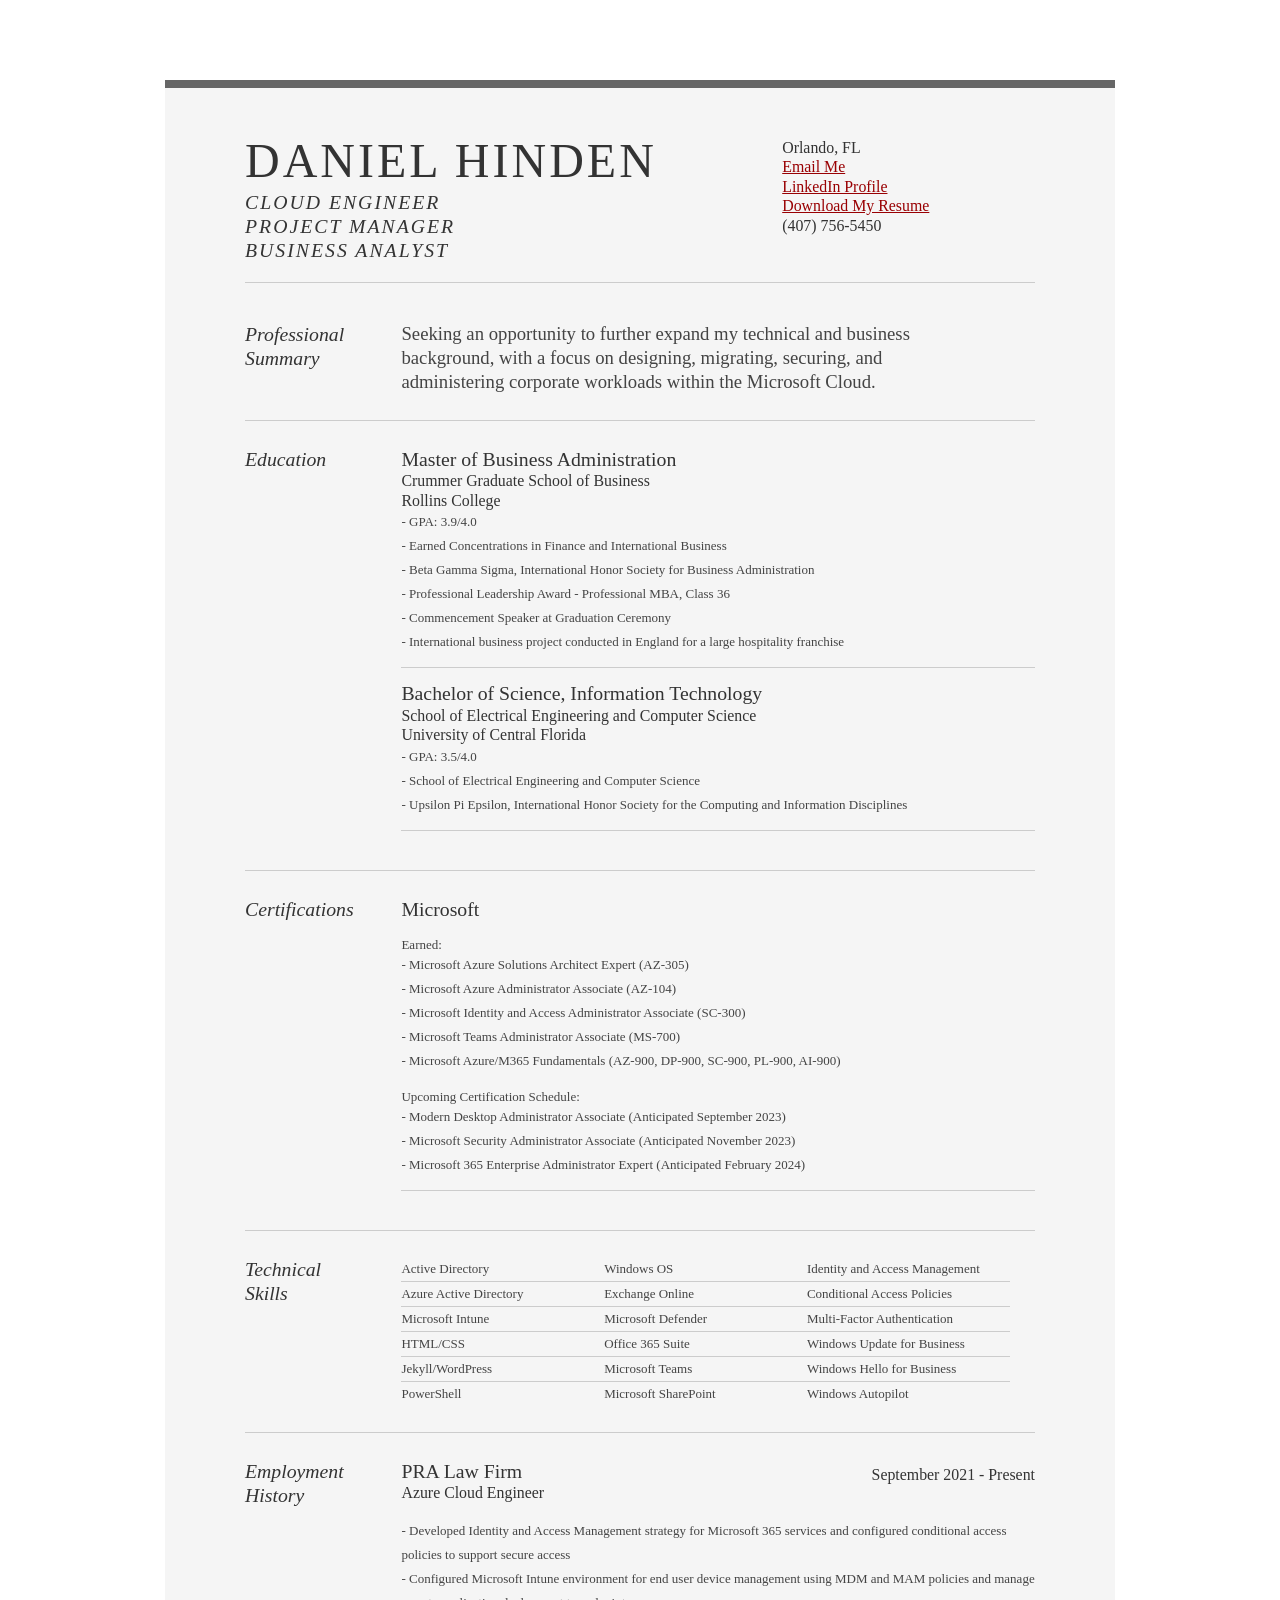
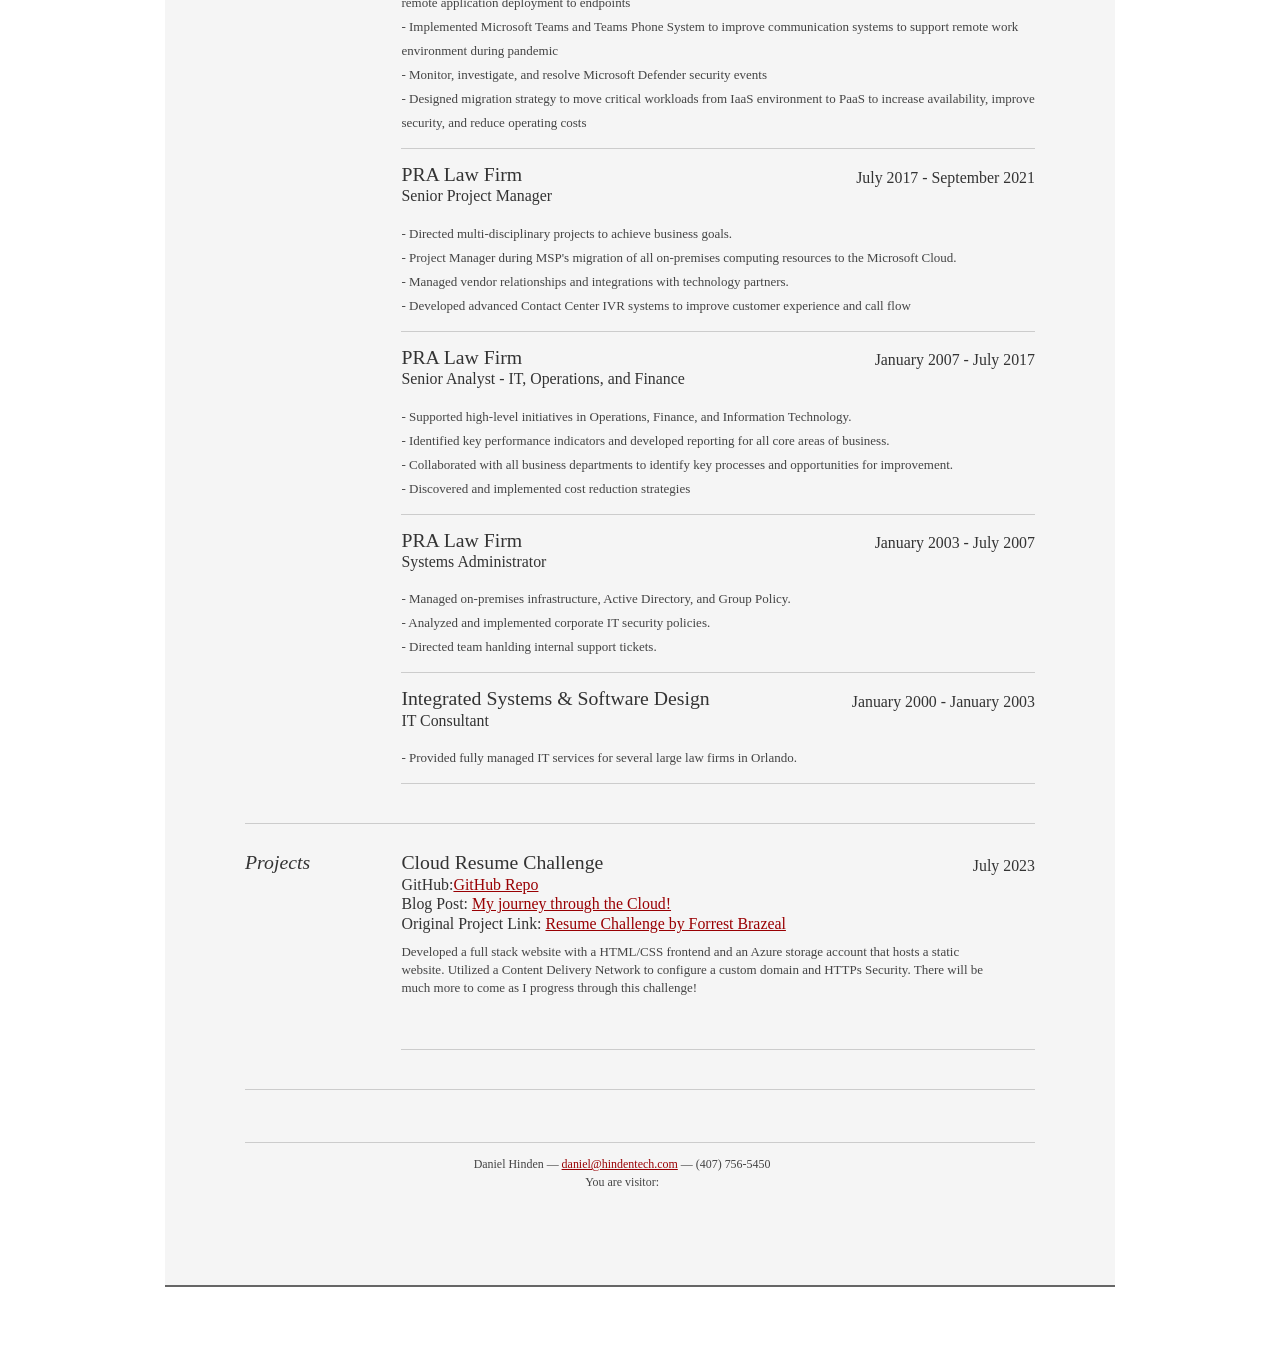
==== index.html @ 6cfb1296 "Update Certs" ====
<!DOCTYPE html PUBLIC "-//W3C//DTD XHTML 1.0 Strict//EN" "https://www.w3.org/TR/xhtml1/DTD/xhtml1-strict.dtd">
<html>
<head>

	<title>Daniel Hinden | Azure Admin, Business Ops | HindenTech.com</title>
	<meta http-equiv="content-type" content="text/html; charset=utf-8" />

	<meta name="keywords" content="" />
	<meta name="description" content="" />

	<link rel="stylesheet" type="text/css" href="css/reset-fonts-grids.css" media="all" /> 
	<link rel="stylesheet" type="text/css" href="css/resume.css" media="all" /> 

  <!-- Script
   ================================================== -->
   <script src="main.js"></script>

</head>
<body>

<div id="doc2" class="yui-t7">
	<div id="inner">
	
		<div id="hd">
			<div class="yui-gc">
				<div class="yui-u first">
					<h1>Daniel Hinden</h1>
					<h2>Cloud Engineer</h2>
					<h2>Project Manager</h2>
					<h2>Business Analyst</h2>
				</div>

				<div class="yui-u">
					<div class="contact-info">
						<h3>Orlando, FL</h3>
						<h3><a href="mailto:daniel@hindentech.com">Email Me</a></h3>
						<h3><a href="https://www.linkedin.com/in/danielhinden">LinkedIn Profile</a></h3>
						<h3> <a href="pdf/resume.pdf" target="_blank">Download My Resume</a></h3>
						<h3>(407) 756-5450</h3>
					</div><!--// .contact-info -->
				</div>
			</div><!--// .yui-gc -->
		</div><!--// hd -->

		<div id="bd">
			<div id="yui-main">
				<div class="yui-b">

					<div class="yui-gf">
						<div class="yui-u first">
							<h2>Professional Summary</h2>
						</div>
						<div class="yui-u">
							<p class="enlarge">
								Seeking an opportunity to further expand my technical and business background, with a focus on designing, migrating, securing, and administering corporate workloads within the Microsoft Cloud.
							</p>
						</div>
					</div>

<div class="yui-gf">
						<div class="yui-u first">
							<h2>Education</h2>
						</div>
						<div class="yui-u">

								<div class="job">
									<h2>Master of Business Administration</h2>
									<h3>Crummer Graduate School of Business</h3>
									<h3>Rollins College</h3>
									<ul>
									<li class="last">- GPA: 3.9/4.0</li>
									<li class="last">- Earned Concentrations in Finance and International Business</li>
									<li class="last">- Beta Gamma Sigma, International Honor Society for Business Administration</li>
									<li class="last">- Professional Leadership Award - Professional MBA, Class 36</li>
									<li class="last">- Commencement Speaker at Graduation Ceremony</li>
									<li class="last">- International business project conducted in England for a large hospitality franchise</li>
									</ul>
								</div>

								<div class="job">
									<h2>Bachelor of Science, Information Technology</h2>
									<h3>School of Electrical Engineering and Computer Science</h3>
									<h3>University of Central Florida</h3>
									<ul>
									<li class="last">- GPA: 3.5/4.0</li>
									<li class="last">- School of Electrical Engineering and Computer Science</li>
									<li class="last">- Upsilon Pi Epsilon, International Honor Society for the Computing and Information Disciplines</li>
									</ul>
								</div>
						</div>
					</div><!--// .yui-gf -->


					<div class="yui-gf">
						<div class="yui-u first">
							<h2>Certifications</h2>
						</div>
						<div class="yui-u">

								<div class="job">
									<h2>Microsoft</h2><br />
									<ul>
									Earned:
									<li class="last">- Microsoft Azure Solutions Architect Expert (AZ-305)</li>
									<li class="last">- Microsoft Azure Administrator Associate (AZ-104)</li>
									<li class="last">- Microsoft Identity and Access Administrator Associate (SC-300)</li>
							    	<li class="last">- Microsoft Teams Administrator Associate (MS-700)</li>
							    	<li class="last">- Microsoft Azure/M365 Fundamentals (AZ-900, DP-900, SC-900, PL-900, AI-900)</li><br />
									Upcoming Certification Schedule:	
									<li class="last">- Modern Desktop Administrator Associate (Anticipated September 2023)</li>
									<li class="last">- Microsoft Security Administrator Associate (Anticipated November 2023)</li>
									<li class="last">- Microsoft 365 Enterprise Administrator Expert (Anticipated February 2024)</li>
									</ul>
								</div>


						</div>
					</div><!--// .yui-gf -->

					<div class="yui-gf">
						<div class="yui-u first">
							<h2>Technical Skills</h2>
						</div>
						<div class="yui-u">

							<ul class="talent">
								<li>Active Directory</li>
								<li>Azure Active Directory</li>
								<li>Microsoft Intune</li>
							</ul>

							<ul class="talent">
								<li>Windows OS</li>
								<li>Exchange Online</li>
								<li>Microsoft Defender</li>
							</ul>

							<ul class="talent">
								<li>Identity and Access Management</li>
								<li>Conditional Access Policies</li>
								<li>Multi-Factor Authentication</li>
							</ul>

							<ul class="talent">
								<li>HTML/CSS</li>
								<li>Jekyll/WordPress</li>
								<li class="last">PowerShell</li>
							</ul>

							<ul class="talent">
								<li>Office 365 Suite</li>
								<li>Microsoft Teams</li>
								<li class="last">Microsoft SharePoint</li>
							</ul>

							<ul class="talent">
								<li>Windows Update for Business</li>
								<li>Windows Hello for Business</li>
								<li class="last">Windows Autopilot</li>
							</ul>
						</div>
					</div><!--// .yui-gf-->
					<div class="yui-gf">

					<div class="yui-gf"> 
	
						<div class="yui-u first">
							<h2>Employment History</h2>
						</div><!--// .yui-u -->

						<div class="yui-u">

							<div class="job">
								<h2>PRA Law Firm</h2>
								<h3>Azure Cloud Engineer</h3>
								<h4>September 2021 - Present</h4></br>
								<ul>
								<li class="last">- Developed Identity and Access Management strategy for Microsoft 365 services and configured conditional access policies to support secure access</li>
								<li class="last">- Configured Microsoft Intune environment for end user device management using MDM and MAM policies and manage remote application deployment to endpoints</li>
								<li class="last">- Implemented Microsoft Teams and Teams Phone System to improve communication systems to support remote work environment during pandemic</li>
								<li class="last">- Monitor, investigate, and resolve Microsoft Defender security events</li>
								<li class="last">- Designed migration strategy to move critical workloads from IaaS environment to PaaS to increase availability, improve security, and reduce operating costs</li> 
								</ul>
							</div>

							<div class="job">
								<h2>PRA Law Firm</h2>
								<h3>Senior Project Manager</h3>
								<h4>July 2017 - September 2021</h4></br>
								<ul>
								<li class="last">- Directed multi-disciplinary projects to achieve business goals.</li>
								<li class="last">- Project Manager during MSP's migration of all on-premises computing resources to the Microsoft Cloud.</li>
								<li class="last">- Managed vendor relationships and integrations with technology partners.</li>
								<li class="last">- Developed advanced Contact Center IVR systems to improve customer experience and call flow</li>
							        </ul>
							</div>

							<div class="job">
								<h2>PRA Law Firm</h2>
								<h3>Senior Analyst - IT, Operations, and Finance </h3>
								<h4>January 2007 - July 2017</h4></br>
								<ul>
								<li class="last">- Supported high-level initiatives in Operations, Finance, and Information Technology.</li>
								<li class="last">- Identified key performance indicators and developed reporting for all core areas of business.</li>
								<li class="last">- Collaborated with all business departments to identify key processes and opportunities for improvement.</li>
								<li class="last">- Discovered and implemented cost reduction strategies</li>
								</ul>
							</div>

							<div class="job">
								<h2>PRA Law Firm</h2>
								<h3>Systems Administrator</h3>
								<h4>January 2003 - July 2007</h4></br>
								<ul>
								<li class="last">- Managed on-premises infrastructure, Active Directory, and Group Policy.</li>
								<li class="last">- Analyzed and implemented corporate IT security policies.</li>
								<li class="last">- Directed team hanlding internal support tickets.</li>
								</ul>
							</div>

							<div class="job">
								<h2>Integrated Systems & Software Design</h2>
								<h3>IT Consultant</h3>
								<h4>January 2000 - January 2003</h4></br>
								<ul>
								<li class="last">- Provided fully managed IT services for several large law firms in Orlando.</li>
								</ul>
							</div>



						</div><!--// .yui-u -->
					</div><!--// .yui-gf -->

												<div class="yui-u first">
							<h2>Projects</h2>
						</div><!--// .yui-u -->

						<div class="yui-u">

							<div class="job">
								<h2>Cloud Resume Challenge</h2>
								<h3>GitHub:<a href="https://github.com/hindentech/CloudResumeChallenge">GitHub Repo</a></h3>
								<h3>Blog Post: <a href="https://dev.to/danielhinden/my-cloud-resume-challenge-journey-3oj2">My journey through the Cloud!</a></h3>
								<h3>Original Project Link: <a href="https://cloudresumechallenge.dev/instructions/">Resume Challenge by Forrest Brazeal</a></h3>
								<h4>July 2023</h4>
								<p>Developed a full stack website with a HTML/CSS frontend and an Azure storage account that hosts a static website. Utilized a Content Delivery Network to configure a custom domain and HTTPs Security. There will be much more to come as I progress through this challenge!</p>
							</div>



						</div><!--// .yui-u -->
					</div><!--// .yui-gf -->

					


				</div><!--// .yui-b -->
			</div><!--// yui-main -->
		</div><!--// bd -->

		<div id="ft">
			<p>Daniel Hinden &mdash; <a href="mailto:daniel@hindentech.com">daniel@hindentech.com</a> &mdash; (407) 756-5450</p>
                        <p>You are visitor: <a id="counter"></a></p>
		</div><!--// footer -->

	</div><!-- // inner -->


</div><!--// doc -->


</body>
</html>
---- css/resume.css ----
/*
---------------------------------------------------------------------------------
	STRIPPED DOWN RESUME TEMPLATE
    html resume

    v0.9: 5/28/09

    design and code by: thingsthatarebrown.com 
                        (matt brown)
---------------------------------------------------------------------------------
*/


.msg { padding: 10px; background: #222; position: relative; }
.msg h1 { color: #fff;  }
.msg a { margin-left: 20px; background: #408814; color: white; padding: 4px 8px; text-decoration: none; }
.msg a:hover { background: #266400; }

/* //-- yui-grids style overrides -- */
body { font-family: Georgia; color: #444; }
#inner { padding: 10px 80px; margin: 80px auto; background: #f5f5f5; border: solid #666; border-width: 8px 0 2px 0; }
.yui-gf { margin-bottom: 2em; padding-bottom: 2em; border-bottom: 1px solid #ccc; }

/* //-- header, body, footer -- */
#hd { margin: 2.5em 0 3em 0; padding-bottom: 1.5em; border-bottom: 1px solid #ccc }
#hd h2 { text-transform: uppercase; letter-spacing: 2px; }
#bd, #ft { margin-bottom: 2em; }

/* //-- footer -- */
#ft { padding: 1em 0 5em 0; font-size: 92%; border-top: 1px solid #ccc; text-align: center; }
#ft p { margin-bottom: 0; text-align: center;   }

/* //-- core typography and style -- */
#hd h1 { font-size: 48px; text-transform: uppercase; letter-spacing: 3px; }
h2 { font-size: 152% }
h3, h4 { font-size: 122%; }
h1, h2, h3, h4 { color: #333; }
p { font-size: 100%; line-height: 18px; padding-right: 3em; }
a { color: #990003 }
a:hover { text-decoration: none; }
strong { font-weight: bold; }
li { line-height: 24px; border-bottom: 1px solid #ccc; }
p.enlarge { font-size: 144%; padding-right: 6.5em; line-height: 24px; }
p.enlarge span { color: #000 }
.contact-info { margin-top: 7px; }
.first h2 { font-style: italic; }
.last { border-bottom: 0 }


/* //-- section styles -- */

a#pdf { display: block; float: left; background: #666; color: white; padding: 6px 50px 6px 12px; margin-bottom: 6px; text-decoration: none;  }
a#pdf:hover { background: #222; }

.job { position: relative; margin-bottom: 1em; padding-bottom: 1em; border-bottom: 1px solid #ccc; }
.job h4 { position: absolute; top: 0.35em; right: 0 }
.job p { margin: 0.75em 0 3em 0; }

.last { border: none; }
.skills-list {  }
.skills-list ul { margin: 0; }
.skills-list li { margin: 3px 0; padding: 3px 0; }
.skills-list li span { font-size: 152%; display: block; margin-bottom: -2px; padding: 0 }
.talent { width: 32%; float: left }
.talent h2 { margin-bottom: 6px; }

#srt-ttab { margin-bottom: 100px; text-align: center;  }
#srt-ttab img.last { margin-top: 20px }

/* --// override to force 1/8th width grids -- */
.yui-gf .yui-u{width:80.2%;}
.yui-gf div.first{width:12.3%;}
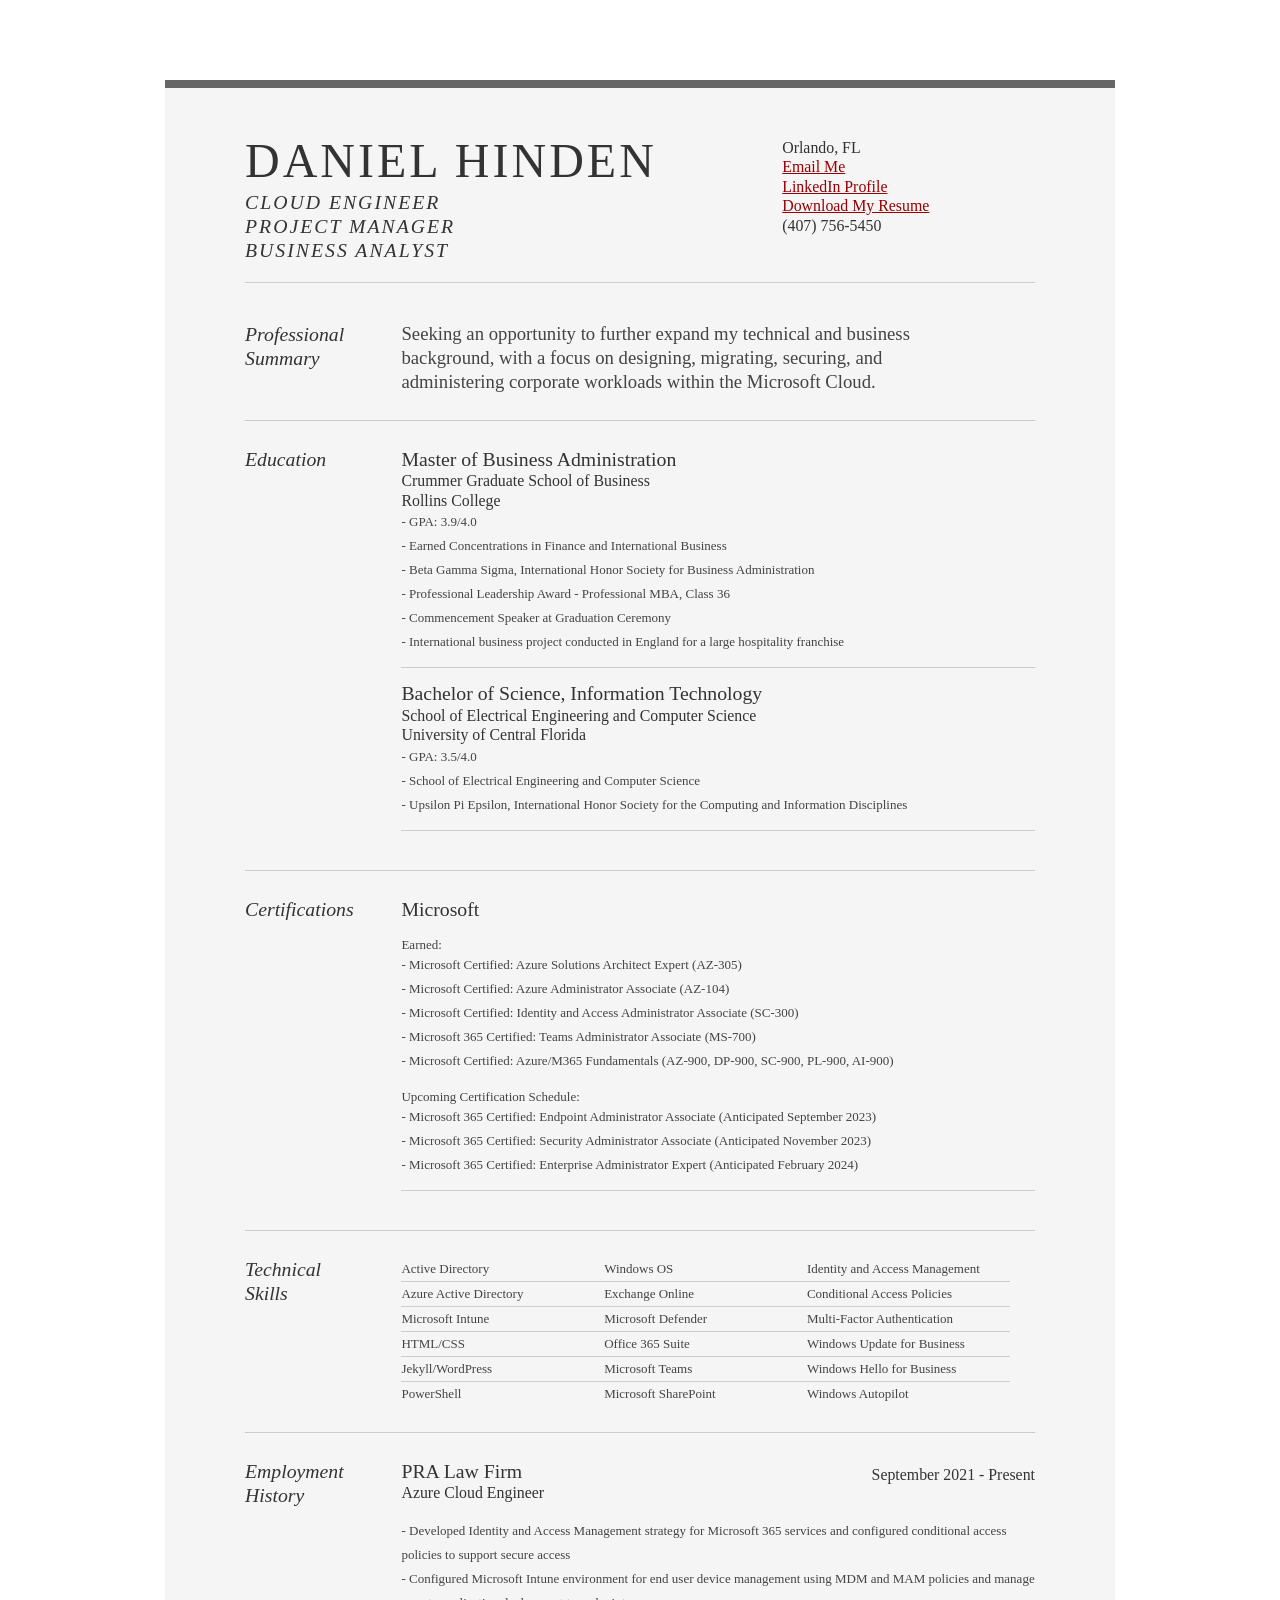
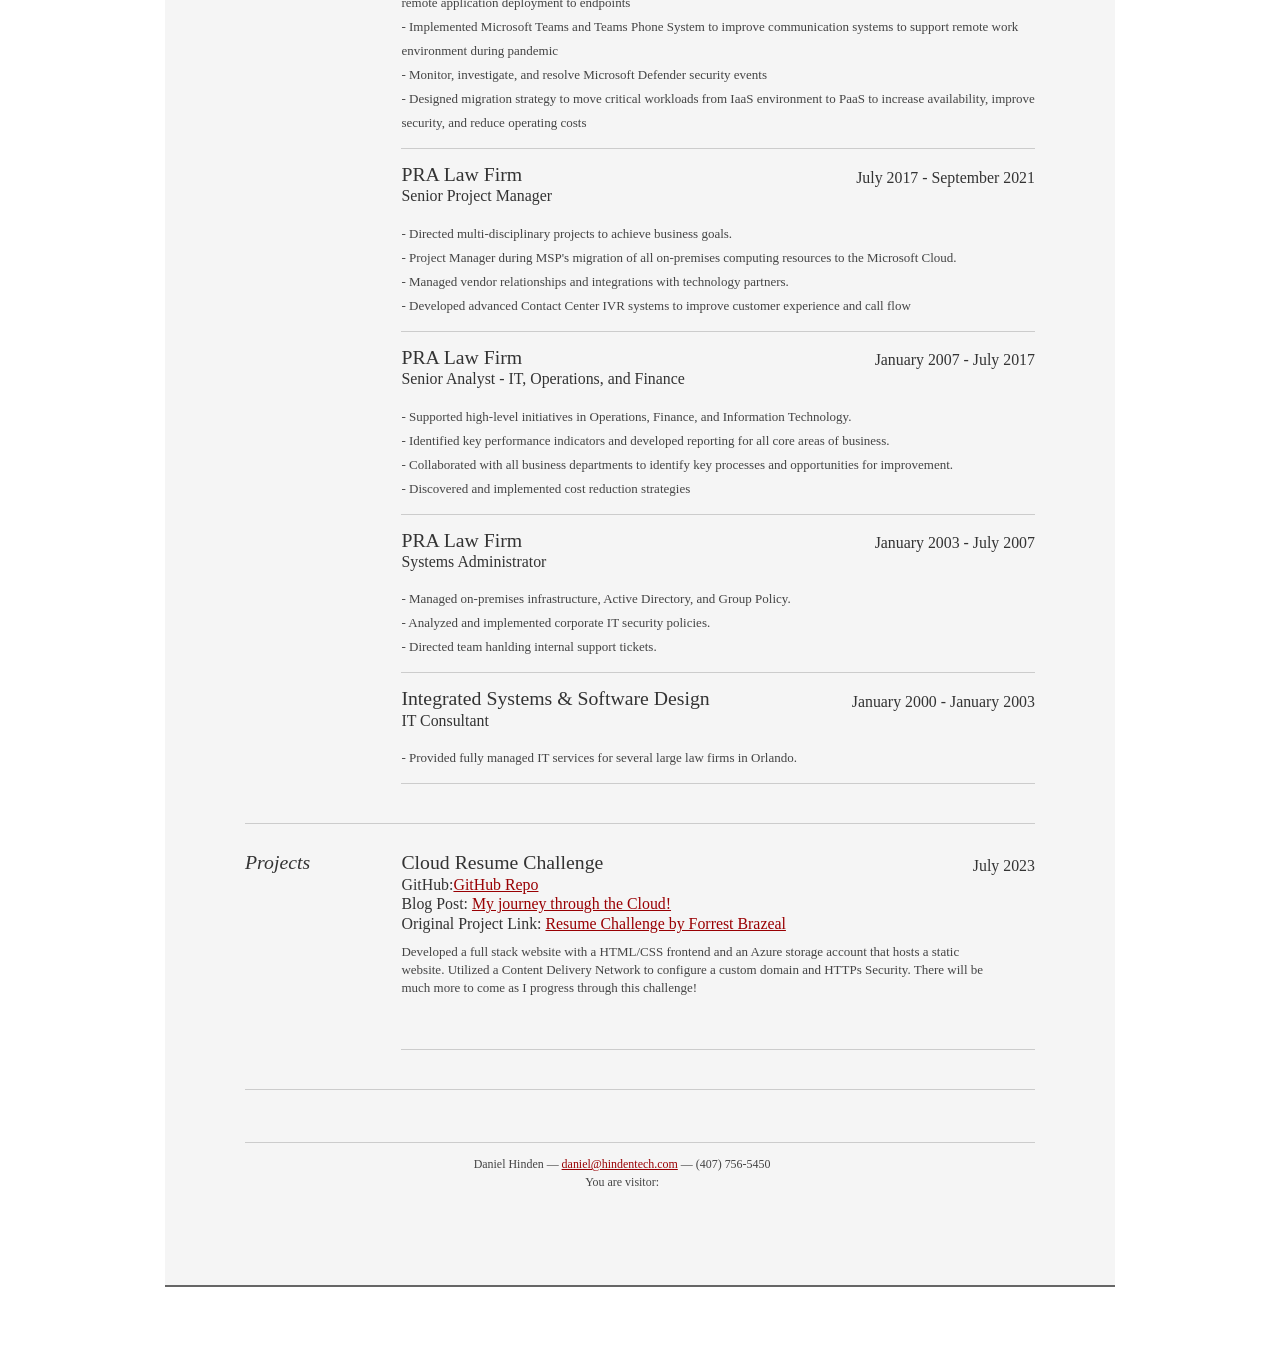
==== commit 5df364cc: "Update Certs" ====
--- a/index.html
+++ b/index.html
@@ -101,15 +101,15 @@
 									<h2>Microsoft</h2><br />
 									<ul>
 									Earned:
-									<li class="last">- Microsoft Azure Solutions Architect Expert (AZ-305)</li>
-									<li class="last">- Microsoft Azure Administrator Associate (AZ-104)</li>
-									<li class="last">- Microsoft Identity and Access Administrator Associate (SC-300)</li>
-							    	<li class="last">- Microsoft Teams Administrator Associate (MS-700)</li>
-							    	<li class="last">- Microsoft Azure/M365 Fundamentals (AZ-900, DP-900, SC-900, PL-900, AI-900)</li><br />
+									<li class="last">- Microsoft Certified: Azure Solutions Architect Expert (AZ-305)</li>
+									<li class="last">- Microsoft Certified: Azure Administrator Associate (AZ-104)</li>
+									<li class="last">- Microsoft Certified: Identity and Access Administrator Associate (SC-300)</li>
+							    	<li class="last">- Microsoft 365 Certified: Teams Administrator Associate (MS-700)</li>
+							    	<li class="last">- Microsoft Certified: Azure/M365 Fundamentals (AZ-900, DP-900, SC-900, PL-900, AI-900)</li><br />
 									Upcoming Certification Schedule:	
-									<li class="last">- Modern Desktop Administrator Associate (Anticipated September 2023)</li>
-									<li class="last">- Microsoft Security Administrator Associate (Anticipated November 2023)</li>
-									<li class="last">- Microsoft 365 Enterprise Administrator Expert (Anticipated February 2024)</li>
+									<li class="last">- Microsoft 365 Certified: Endpoint Administrator Associate (Anticipated September 2023)</li>
+									<li class="last">- Microsoft 365 Certified: Security Administrator Associate (Anticipated November 2023)</li>
+									<li class="last">- Microsoft 365 Certified: Enterprise Administrator Expert (Anticipated February 2024)</li>
 									</ul>
 								</div>
 
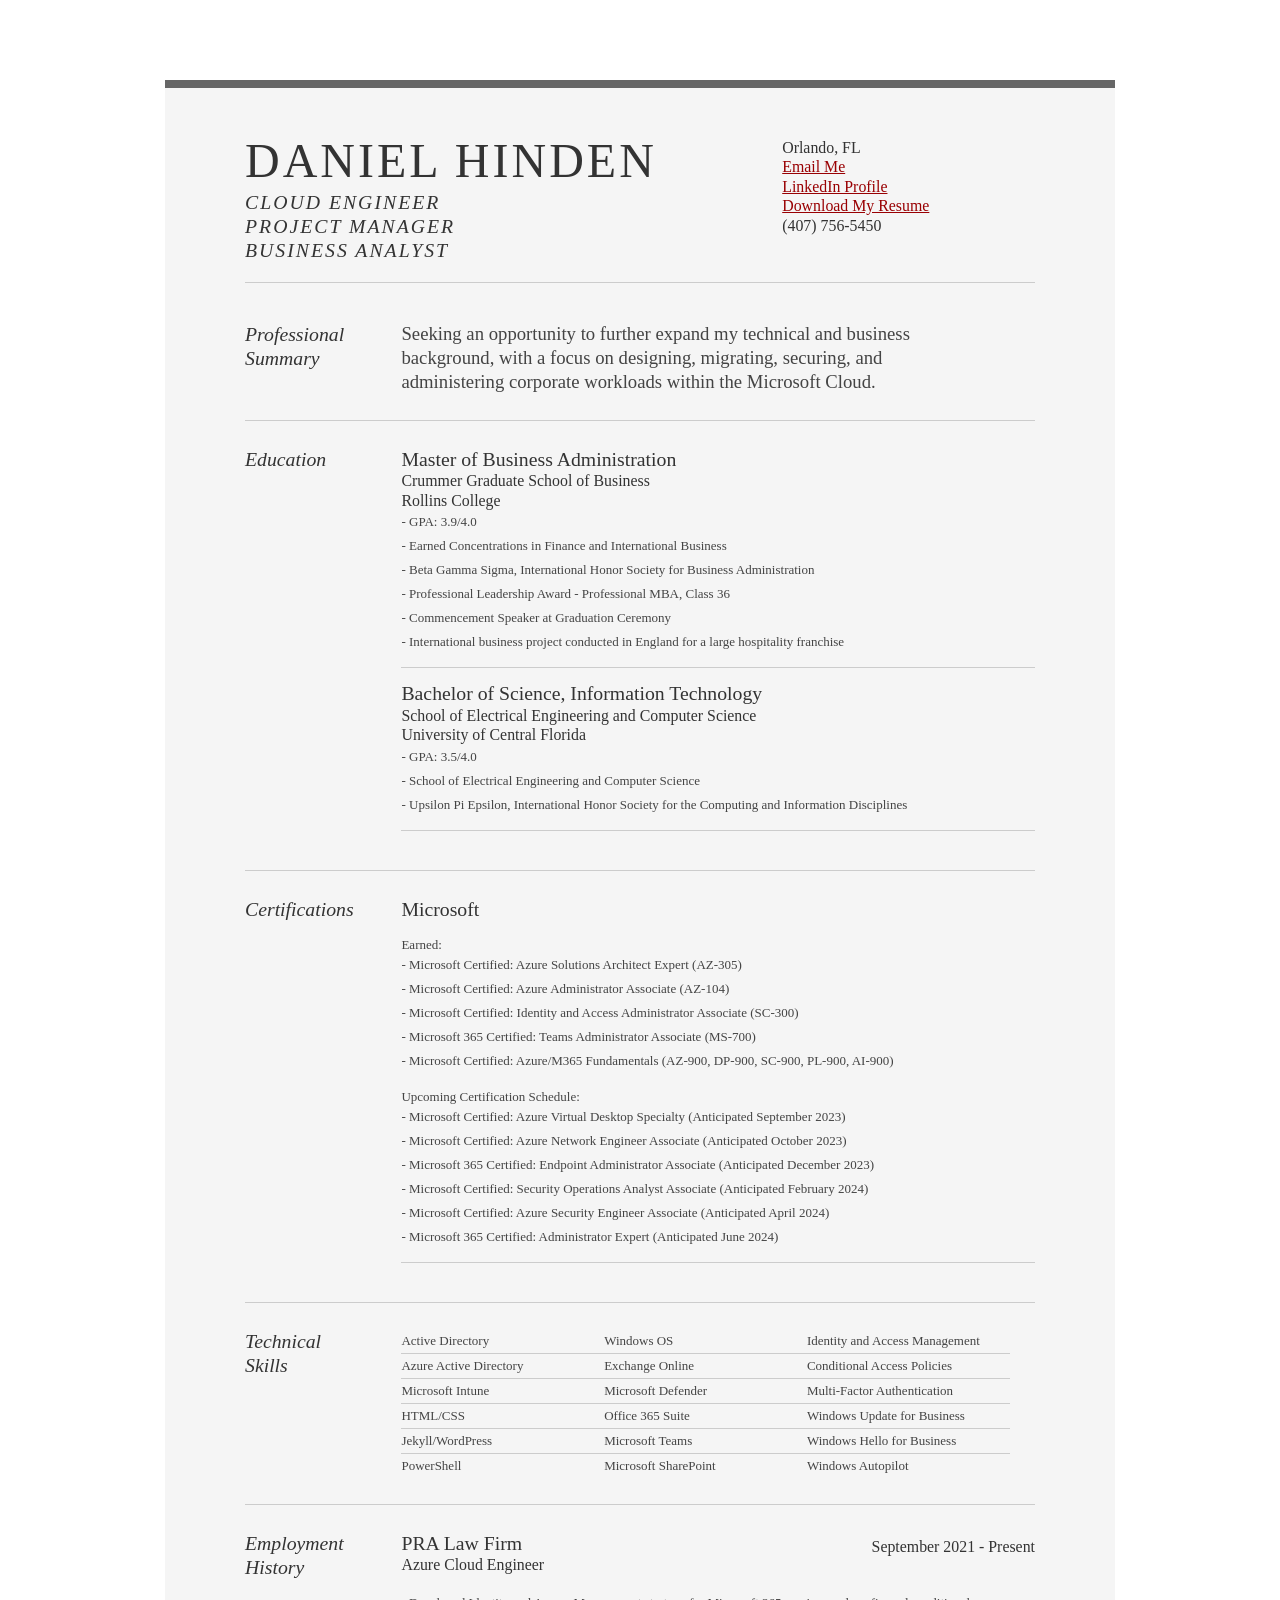
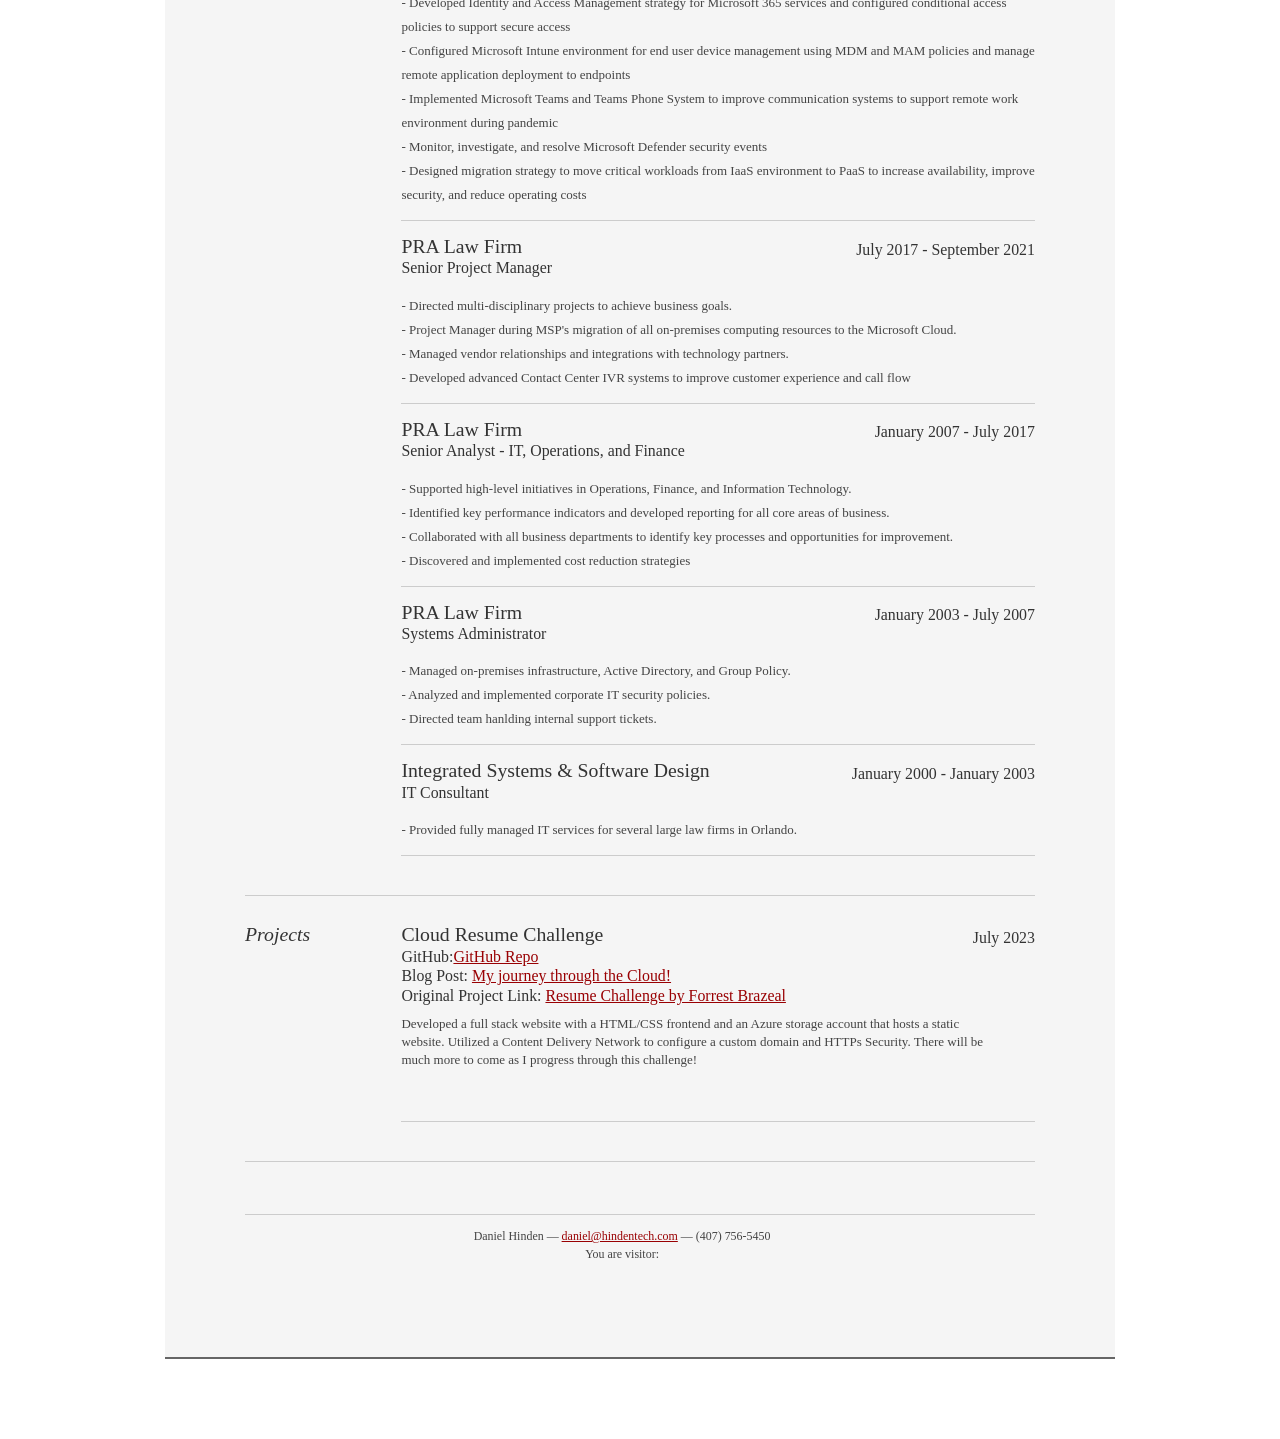
==== commit 3654ccf4: "Update Upcoming Certs" ====
--- a/index.html
+++ b/index.html
@@ -106,10 +106,13 @@
 									<li class="last">- Microsoft Certified: Identity and Access Administrator Associate (SC-300)</li>
 							    	<li class="last">- Microsoft 365 Certified: Teams Administrator Associate (MS-700)</li>
 							    	<li class="last">- Microsoft Certified: Azure/M365 Fundamentals (AZ-900, DP-900, SC-900, PL-900, AI-900)</li><br />
-									Upcoming Certification Schedule:	
-									<li class="last">- Microsoft 365 Certified: Endpoint Administrator Associate (Anticipated September 2023)</li>
-									<li class="last">- Microsoft 365 Certified: Security Administrator Associate (Anticipated November 2023)</li>
-									<li class="last">- Microsoft 365 Certified: Enterprise Administrator Expert (Anticipated February 2024)</li>
+									Upcoming Certification Schedule:
+									<li class="last">- Microsoft Certified: Azure Virtual Desktop Specialty (Anticipated September 2023)</li>	
+									<li class="last">- Microsoft Certified: Azure Network Engineer Associate (Anticipated October 2023)</li>	
+									<li class="last">- Microsoft 365 Certified: Endpoint Administrator Associate (Anticipated December 2023)</li>
+									<li class="last">- Microsoft Certified: Security Operations Analyst Associate (Anticipated February 2024)</li>
+									<li class="last">- Microsoft Certified: Azure Security Engineer Associate (Anticipated April 2024)</li>
+									<li class="last">- Microsoft 365 Certified: Administrator Expert (Anticipated June 2024)</li>
 									</ul>
 								</div>
 
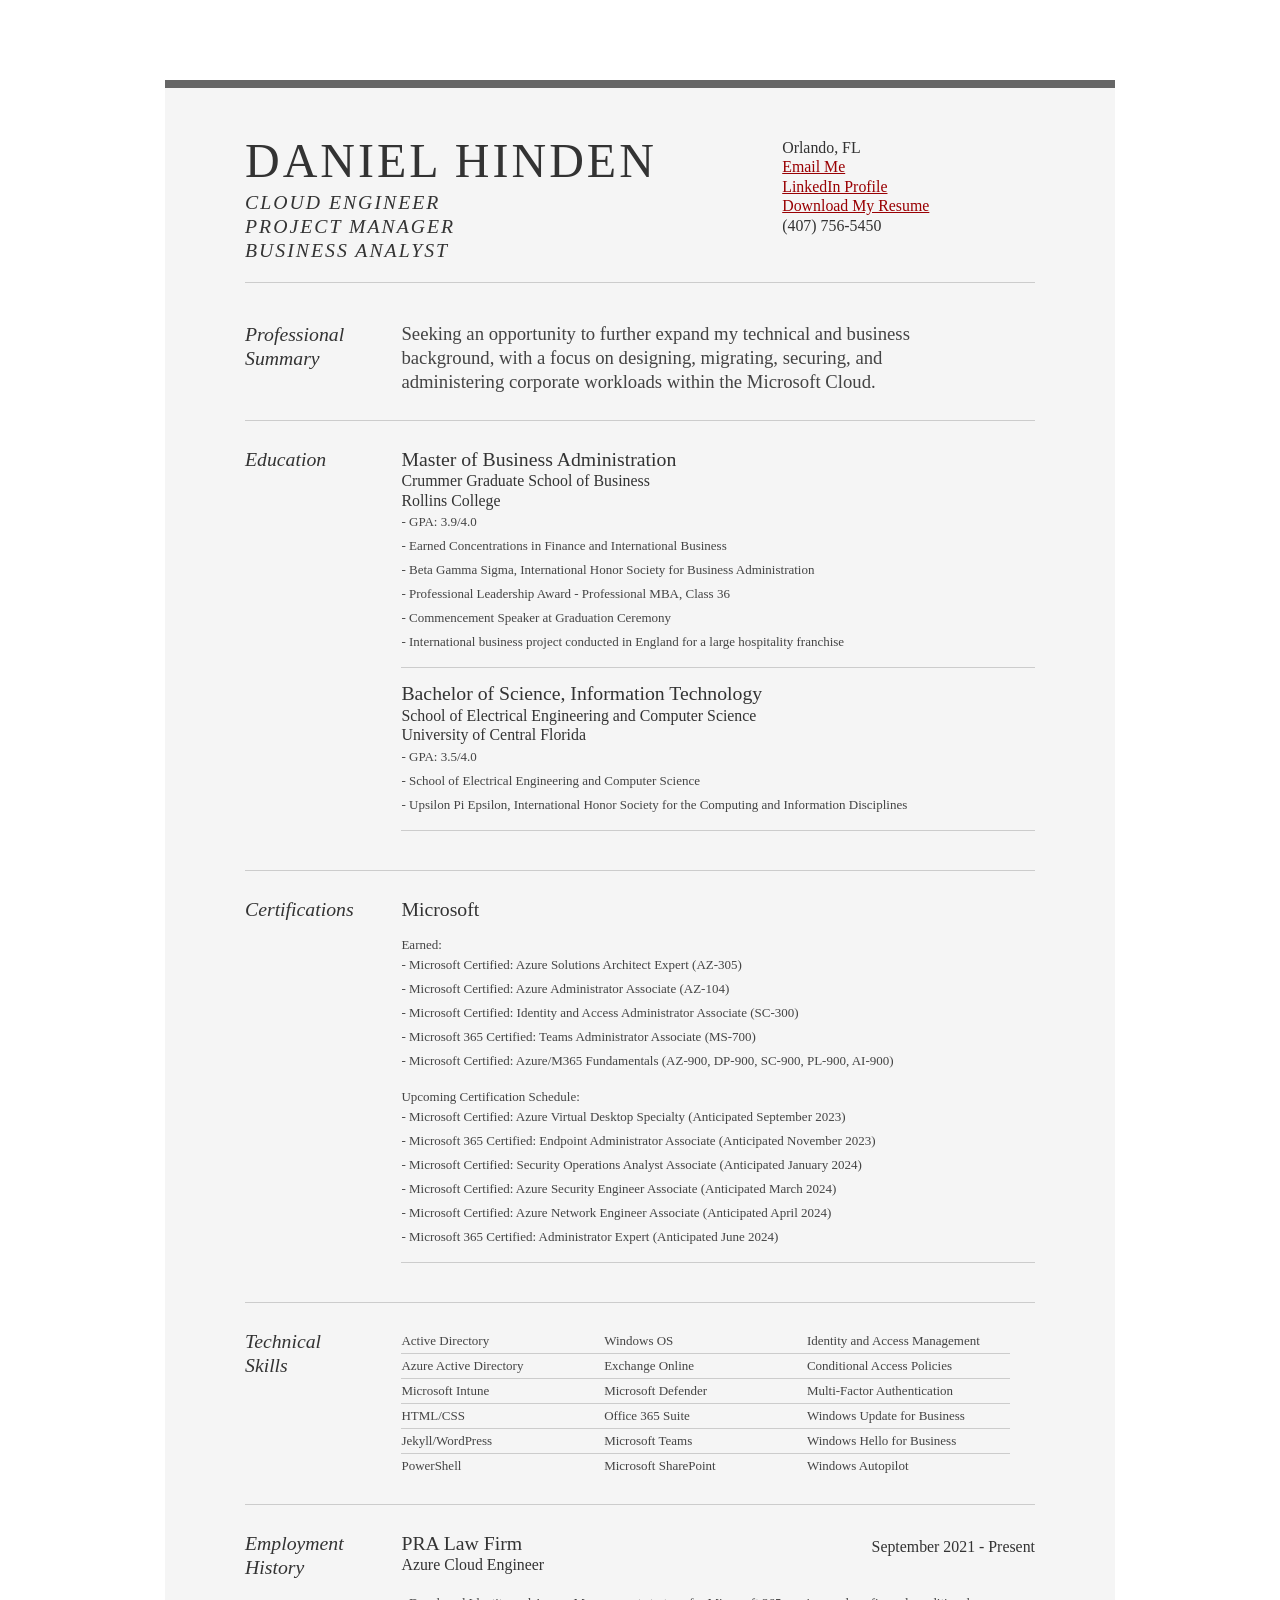
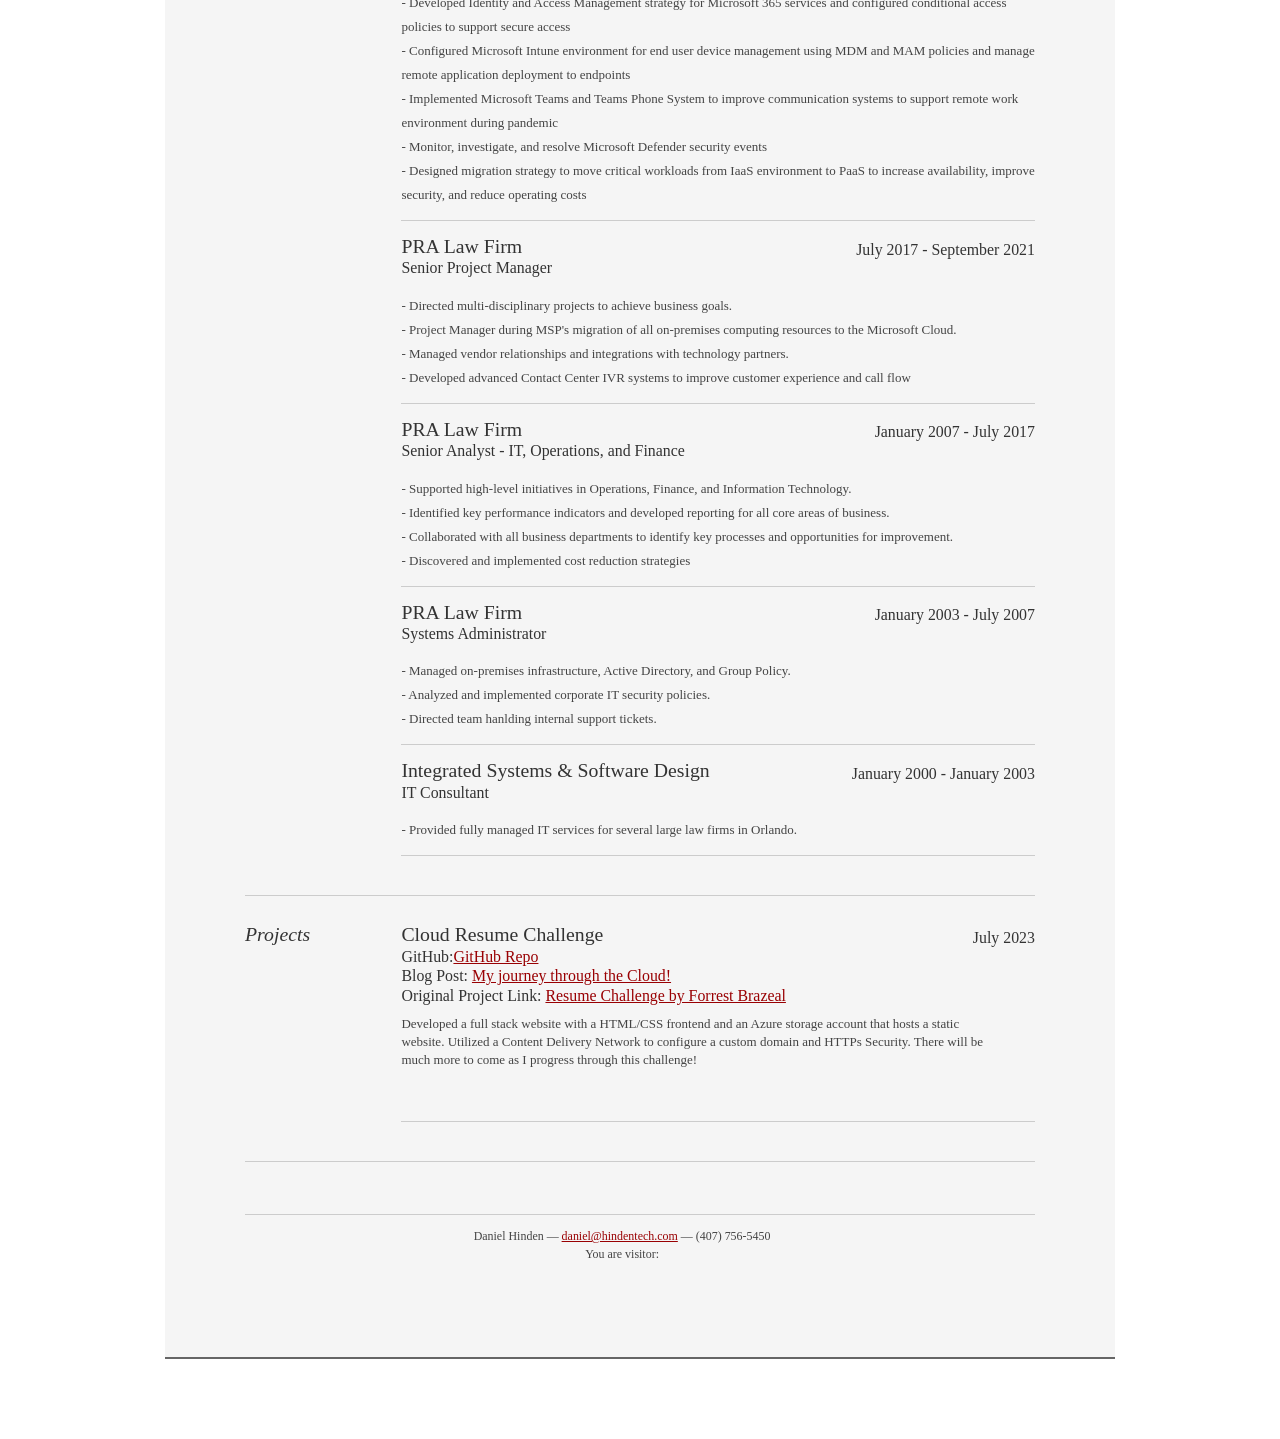
==== commit 54bf47d7: "Update Upcoming Certs" ====
--- a/index.html
+++ b/index.html
@@ -108,10 +108,10 @@
 							    	<li class="last">- Microsoft Certified: Azure/M365 Fundamentals (AZ-900, DP-900, SC-900, PL-900, AI-900)</li><br />
 									Upcoming Certification Schedule:
 									<li class="last">- Microsoft Certified: Azure Virtual Desktop Specialty (Anticipated September 2023)</li>	
-									<li class="last">- Microsoft Certified: Azure Network Engineer Associate (Anticipated October 2023)</li>	
-									<li class="last">- Microsoft 365 Certified: Endpoint Administrator Associate (Anticipated December 2023)</li>
-									<li class="last">- Microsoft Certified: Security Operations Analyst Associate (Anticipated February 2024)</li>
-									<li class="last">- Microsoft Certified: Azure Security Engineer Associate (Anticipated April 2024)</li>
+									<li class="last">- Microsoft 365 Certified: Endpoint Administrator Associate (Anticipated November 2023)</li>
+									<li class="last">- Microsoft Certified: Security Operations Analyst Associate (Anticipated January 2024)</li>
+									<li class="last">- Microsoft Certified: Azure Security Engineer Associate (Anticipated March 2024)</li>
+									<li class="last">- Microsoft Certified: Azure Network Engineer Associate (Anticipated April 2024)</li>	
 									<li class="last">- Microsoft 365 Certified: Administrator Expert (Anticipated June 2024)</li>
 									</ul>
 								</div>
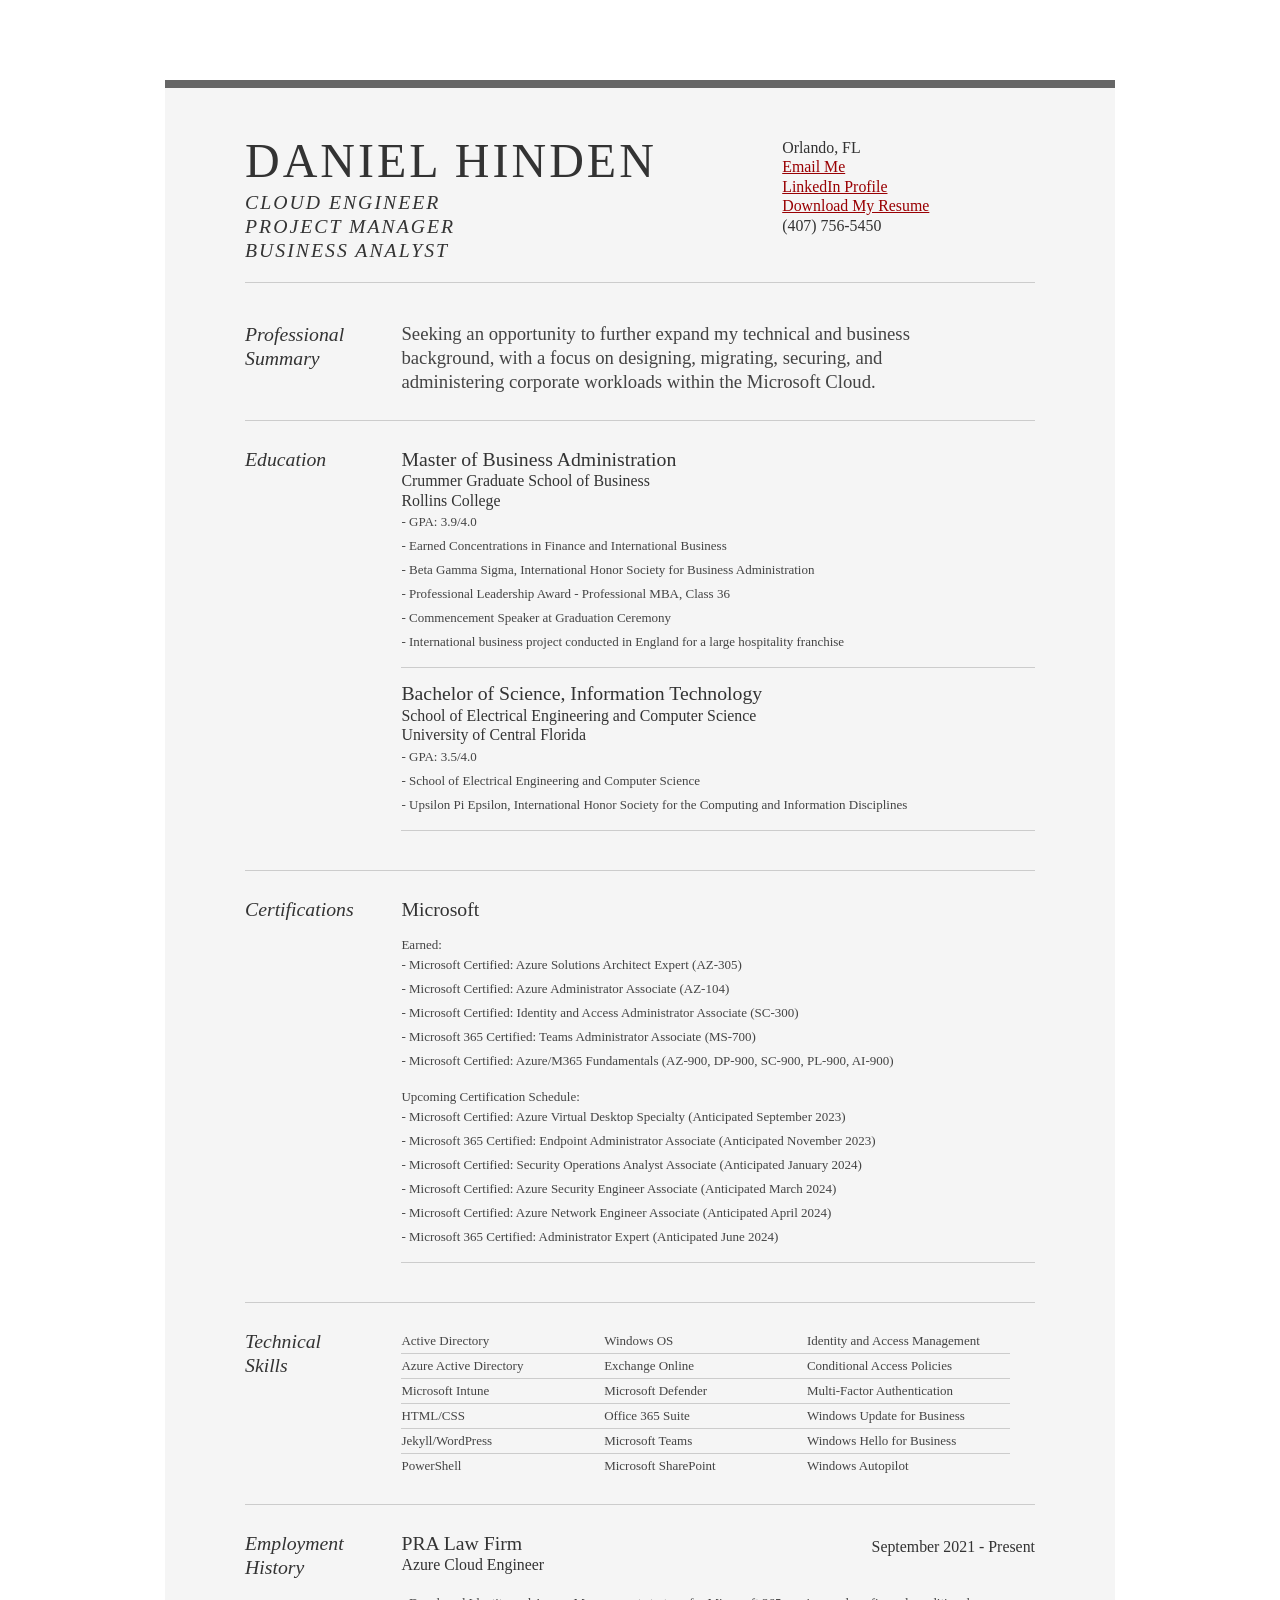
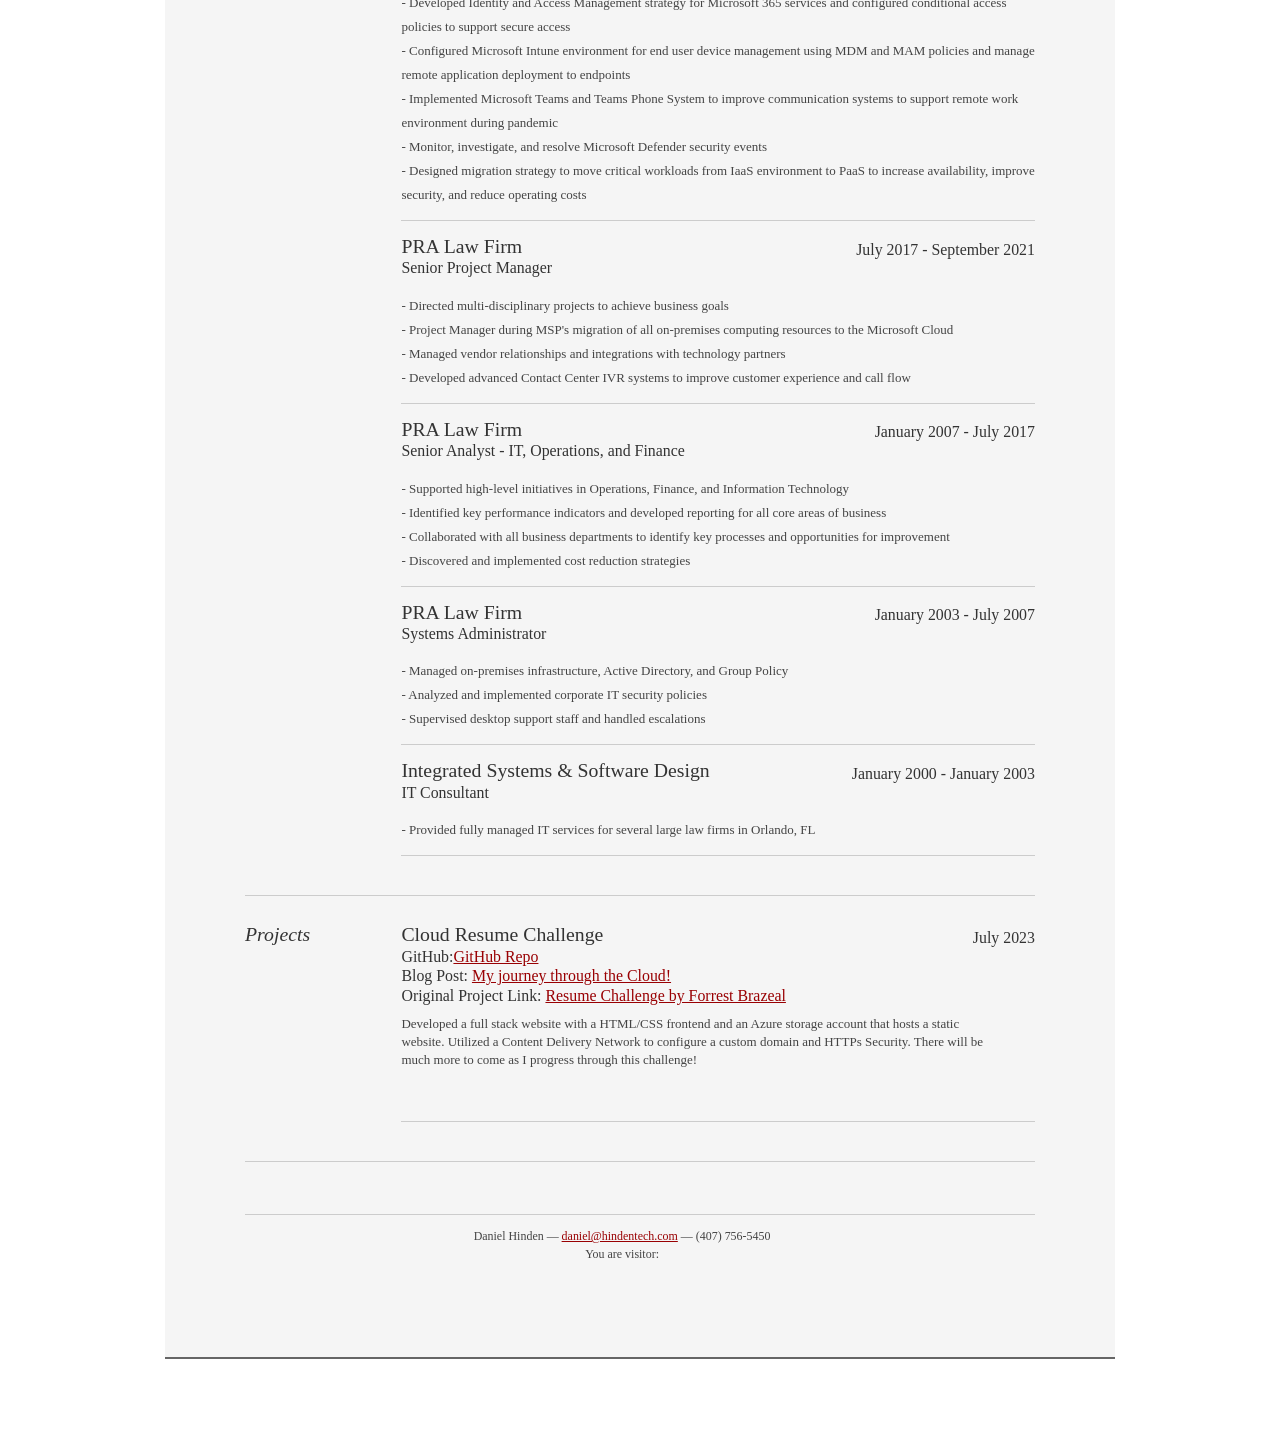
==== commit 6d304851: "Fixed formatting" ====
--- a/index.html
+++ b/index.html
@@ -191,9 +191,9 @@
 								<h3>Senior Project Manager</h3>
 								<h4>July 2017 - September 2021</h4></br>
 								<ul>
-								<li class="last">- Directed multi-disciplinary projects to achieve business goals.</li>
-								<li class="last">- Project Manager during MSP's migration of all on-premises computing resources to the Microsoft Cloud.</li>
-								<li class="last">- Managed vendor relationships and integrations with technology partners.</li>
+								<li class="last">- Directed multi-disciplinary projects to achieve business goals</li>
+								<li class="last">- Project Manager during MSP's migration of all on-premises computing resources to the Microsoft Cloud</li>
+								<li class="last">- Managed vendor relationships and integrations with technology partners</li>
 								<li class="last">- Developed advanced Contact Center IVR systems to improve customer experience and call flow</li>
 							        </ul>
 							</div>
@@ -203,9 +203,9 @@
 								<h3>Senior Analyst - IT, Operations, and Finance </h3>
 								<h4>January 2007 - July 2017</h4></br>
 								<ul>
-								<li class="last">- Supported high-level initiatives in Operations, Finance, and Information Technology.</li>
-								<li class="last">- Identified key performance indicators and developed reporting for all core areas of business.</li>
-								<li class="last">- Collaborated with all business departments to identify key processes and opportunities for improvement.</li>
+								<li class="last">- Supported high-level initiatives in Operations, Finance, and Information Technology</li>
+								<li class="last">- Identified key performance indicators and developed reporting for all core areas of business</li>
+								<li class="last">- Collaborated with all business departments to identify key processes and opportunities for improvement</li>
 								<li class="last">- Discovered and implemented cost reduction strategies</li>
 								</ul>
 							</div>
@@ -215,9 +215,9 @@
 								<h3>Systems Administrator</h3>
 								<h4>January 2003 - July 2007</h4></br>
 								<ul>
-								<li class="last">- Managed on-premises infrastructure, Active Directory, and Group Policy.</li>
-								<li class="last">- Analyzed and implemented corporate IT security policies.</li>
-								<li class="last">- Directed team hanlding internal support tickets.</li>
+								<li class="last">- Managed on-premises infrastructure, Active Directory, and Group Policy</li>
+								<li class="last">- Analyzed and implemented corporate IT security policies</li>
+								<li class="last">- Supervised desktop support staff and handled escalations</li>
 								</ul>
 							</div>
 
@@ -226,7 +226,7 @@
 								<h3>IT Consultant</h3>
 								<h4>January 2000 - January 2003</h4></br>
 								<ul>
-								<li class="last">- Provided fully managed IT services for several large law firms in Orlando.</li>
+								<li class="last">- Provided fully managed IT services for several large law firms in Orlando, FL</li>
 								</ul>
 							</div>
 
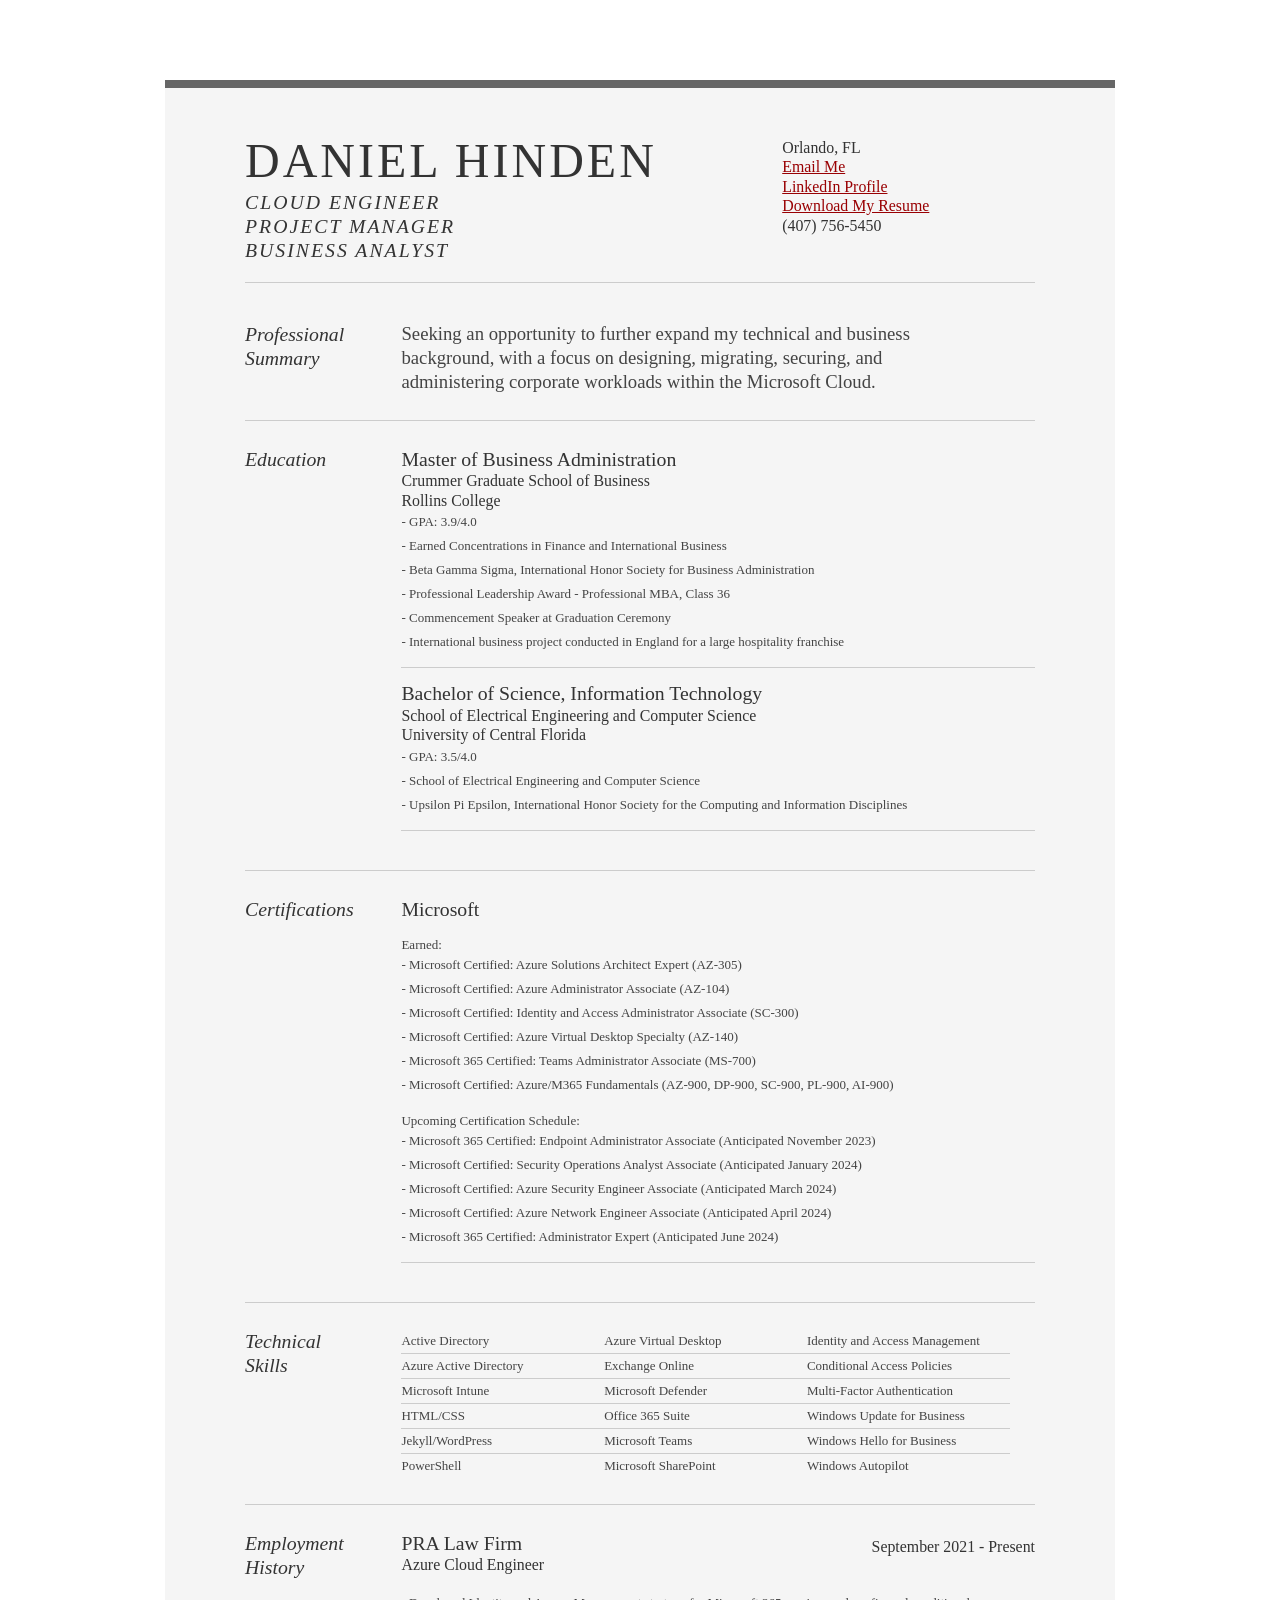
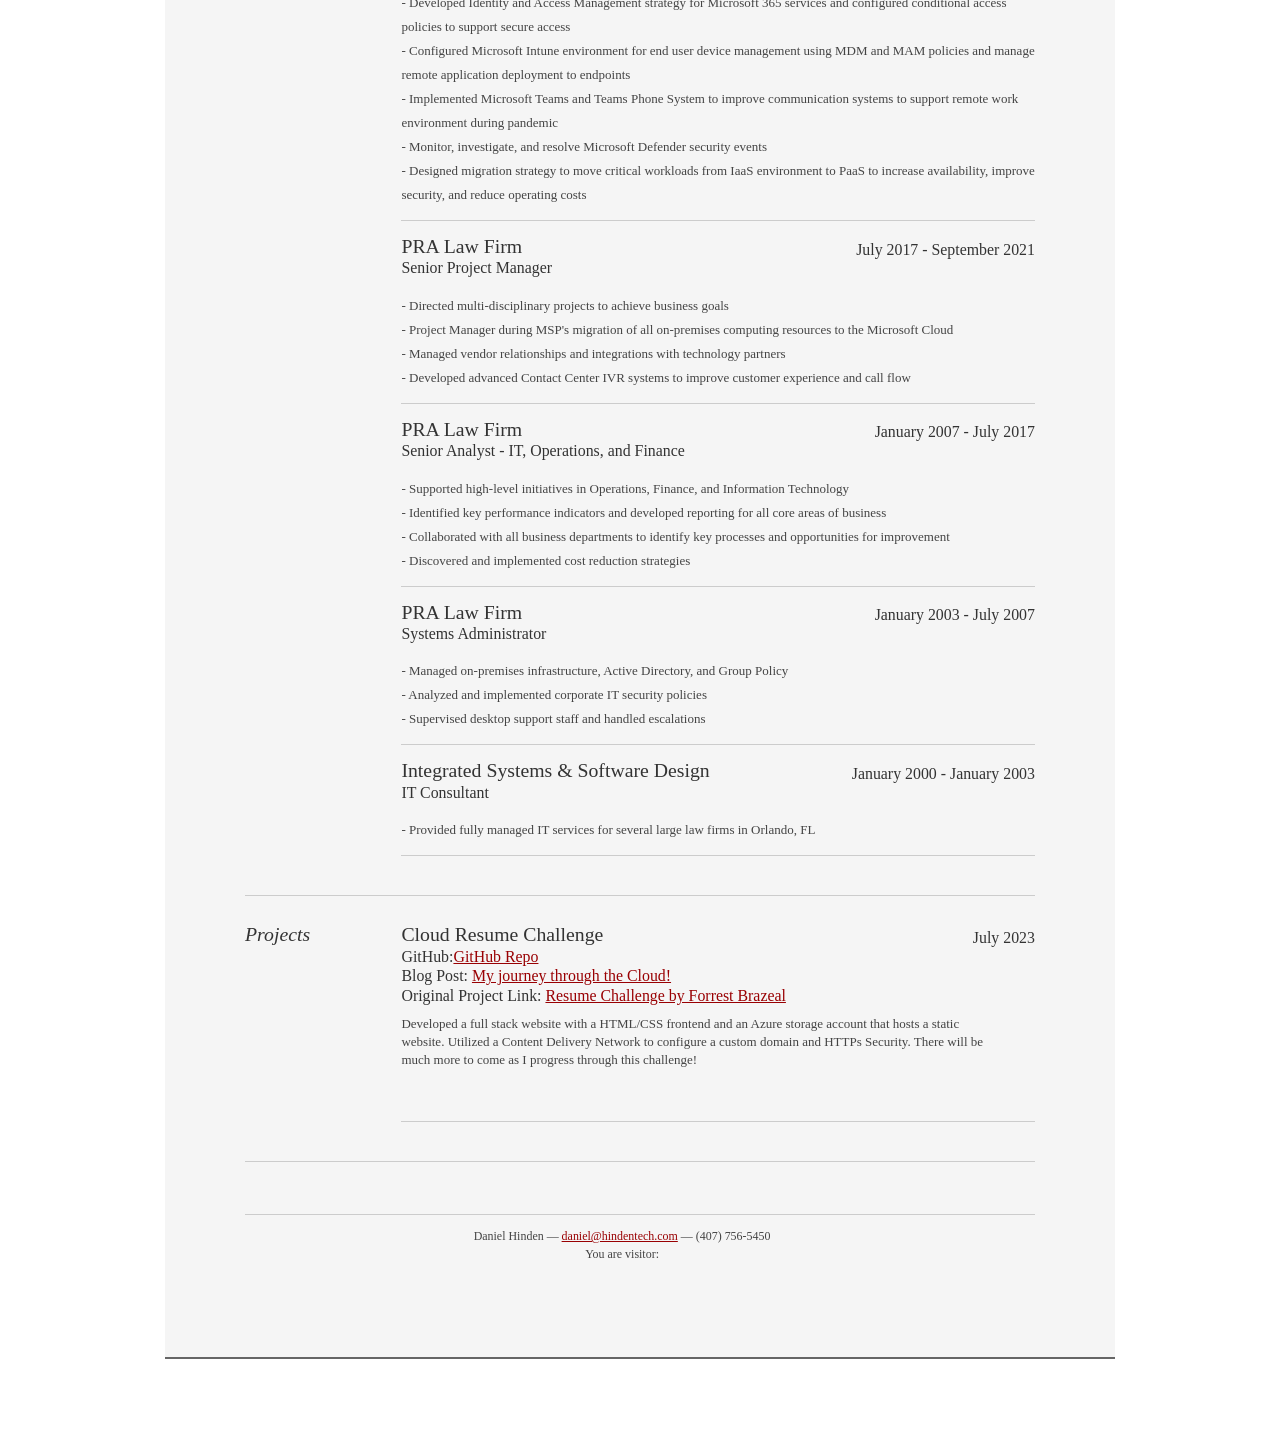
==== commit 5176223f: "Updated Certs" ====
--- a/index.html
+++ b/index.html
@@ -104,10 +104,10 @@
 									<li class="last">- Microsoft Certified: Azure Solutions Architect Expert (AZ-305)</li>
 									<li class="last">- Microsoft Certified: Azure Administrator Associate (AZ-104)</li>
 									<li class="last">- Microsoft Certified: Identity and Access Administrator Associate (SC-300)</li>
+									<li class="last">- Microsoft Certified: Azure Virtual Desktop Specialty (AZ-140)</li>
 							    	<li class="last">- Microsoft 365 Certified: Teams Administrator Associate (MS-700)</li>
 							    	<li class="last">- Microsoft Certified: Azure/M365 Fundamentals (AZ-900, DP-900, SC-900, PL-900, AI-900)</li><br />
-									Upcoming Certification Schedule:
-									<li class="last">- Microsoft Certified: Azure Virtual Desktop Specialty (Anticipated September 2023)</li>	
+									Upcoming Certification Schedule:	
 									<li class="last">- Microsoft 365 Certified: Endpoint Administrator Associate (Anticipated November 2023)</li>
 									<li class="last">- Microsoft Certified: Security Operations Analyst Associate (Anticipated January 2024)</li>
 									<li class="last">- Microsoft Certified: Azure Security Engineer Associate (Anticipated March 2024)</li>
@@ -133,7 +133,7 @@
 							</ul>
 
 							<ul class="talent">
-								<li>Windows OS</li>
+								<li>Azure Virtual Desktop</li>
 								<li>Exchange Online</li>
 								<li>Microsoft Defender</li>
 							</ul>
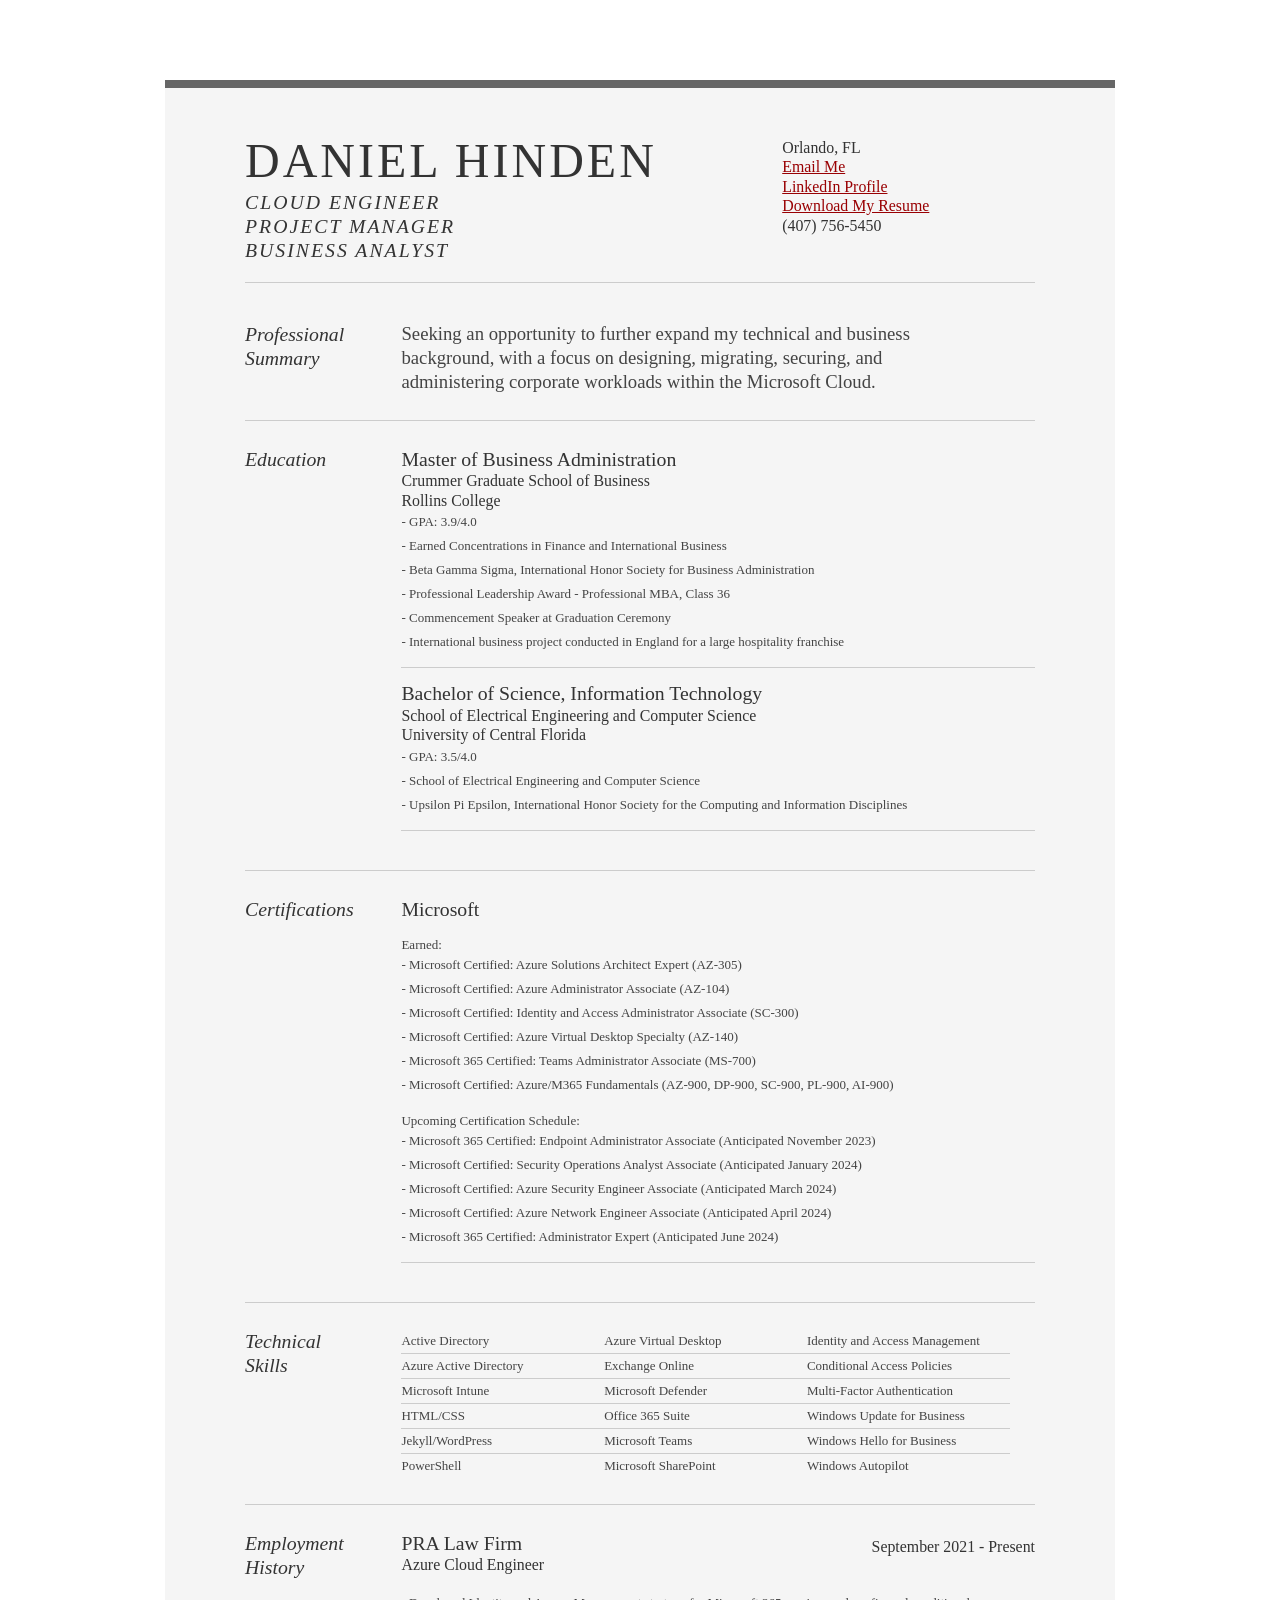
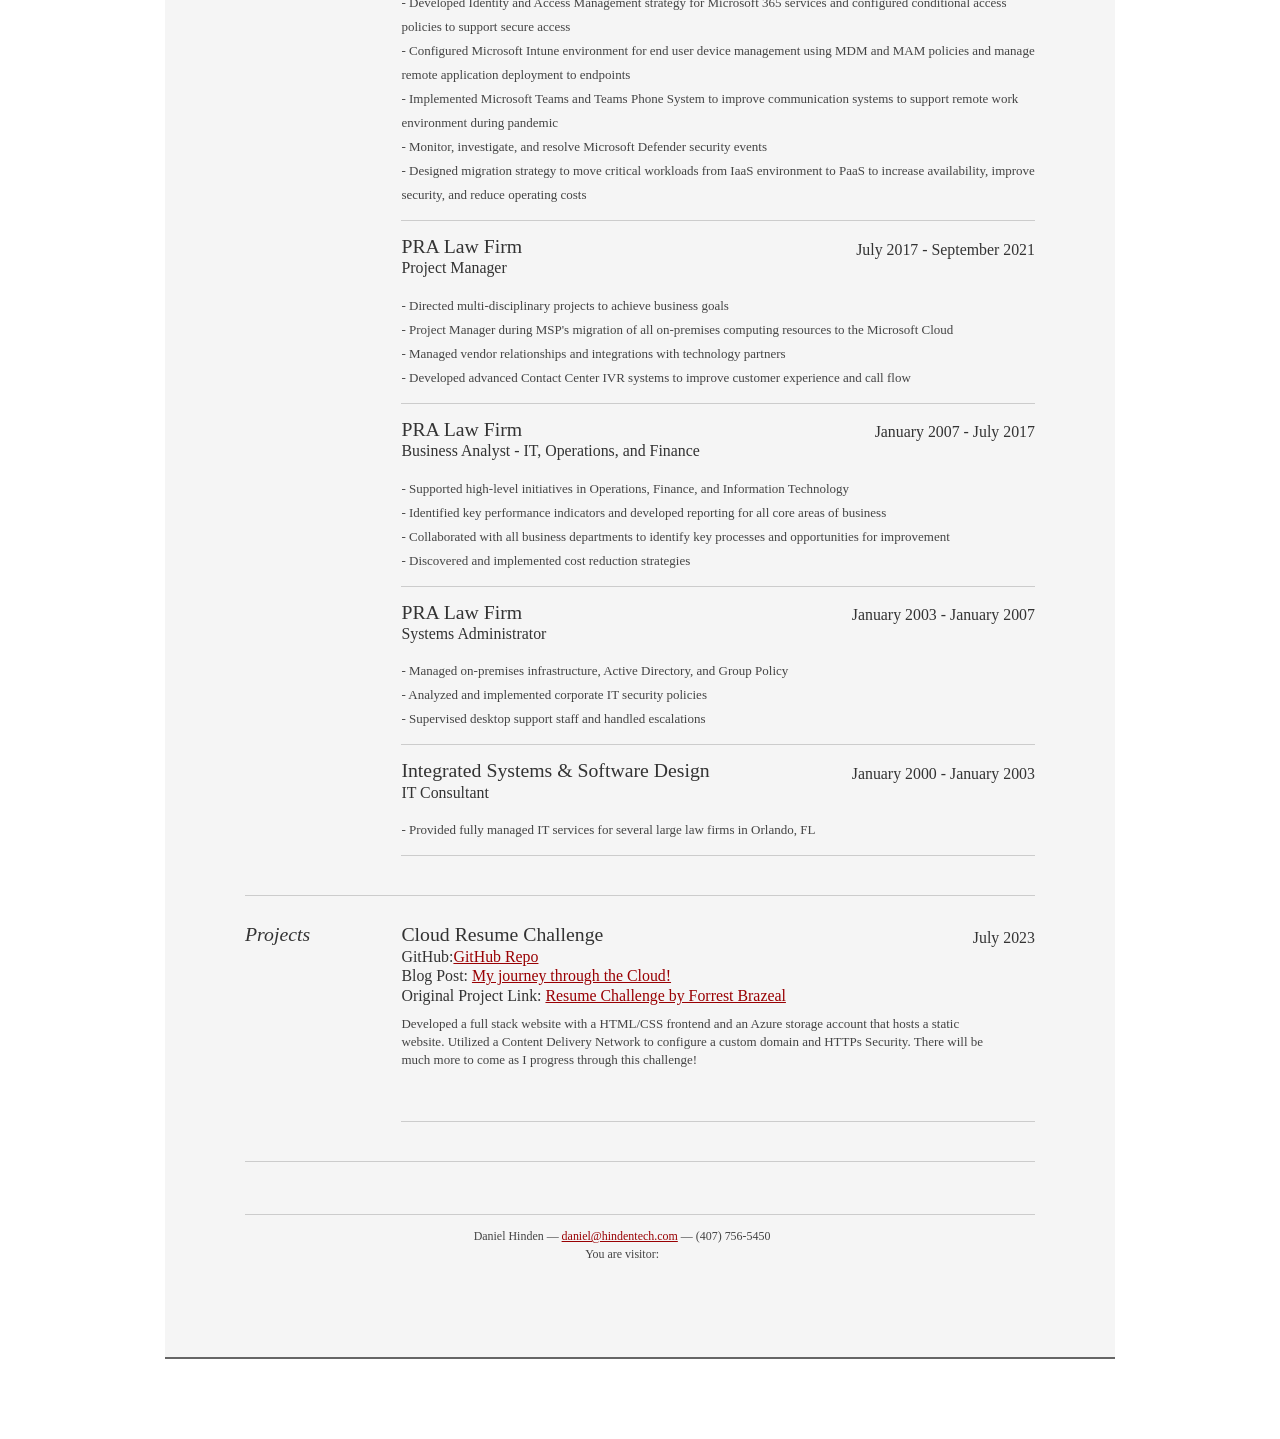
==== commit cfab61a4: "Update resume" ====
--- a/index.html
+++ b/index.html
@@ -188,7 +188,7 @@
 
 							<div class="job">
 								<h2>PRA Law Firm</h2>
-								<h3>Senior Project Manager</h3>
+								<h3>Project Manager</h3>
 								<h4>July 2017 - September 2021</h4></br>
 								<ul>
 								<li class="last">- Directed multi-disciplinary projects to achieve business goals</li>
@@ -200,7 +200,7 @@
 
 							<div class="job">
 								<h2>PRA Law Firm</h2>
-								<h3>Senior Analyst - IT, Operations, and Finance </h3>
+								<h3>Business Analyst - IT, Operations, and Finance </h3>
 								<h4>January 2007 - July 2017</h4></br>
 								<ul>
 								<li class="last">- Supported high-level initiatives in Operations, Finance, and Information Technology</li>
@@ -213,7 +213,7 @@
 							<div class="job">
 								<h2>PRA Law Firm</h2>
 								<h3>Systems Administrator</h3>
-								<h4>January 2003 - July 2007</h4></br>
+								<h4>January 2003 - January 2007</h4></br>
 								<ul>
 								<li class="last">- Managed on-premises infrastructure, Active Directory, and Group Policy</li>
 								<li class="last">- Analyzed and implemented corporate IT security policies</li>
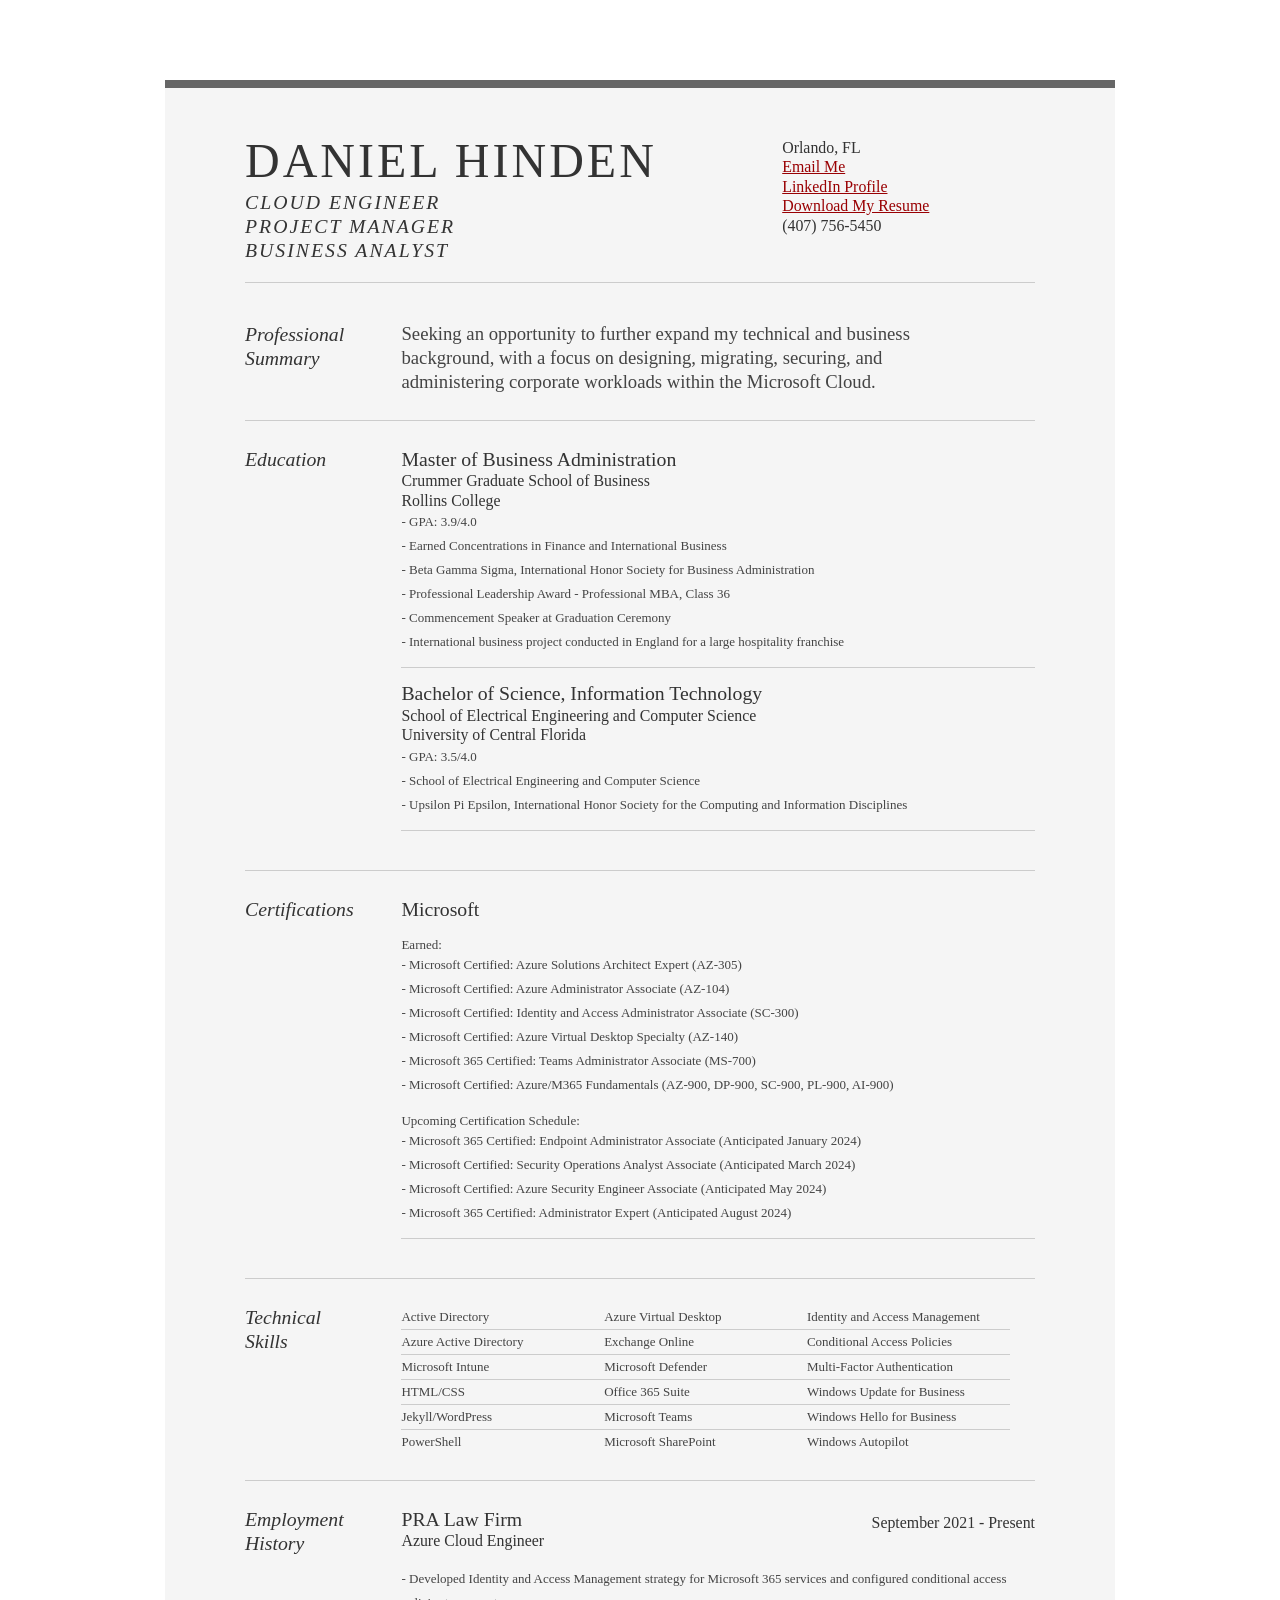
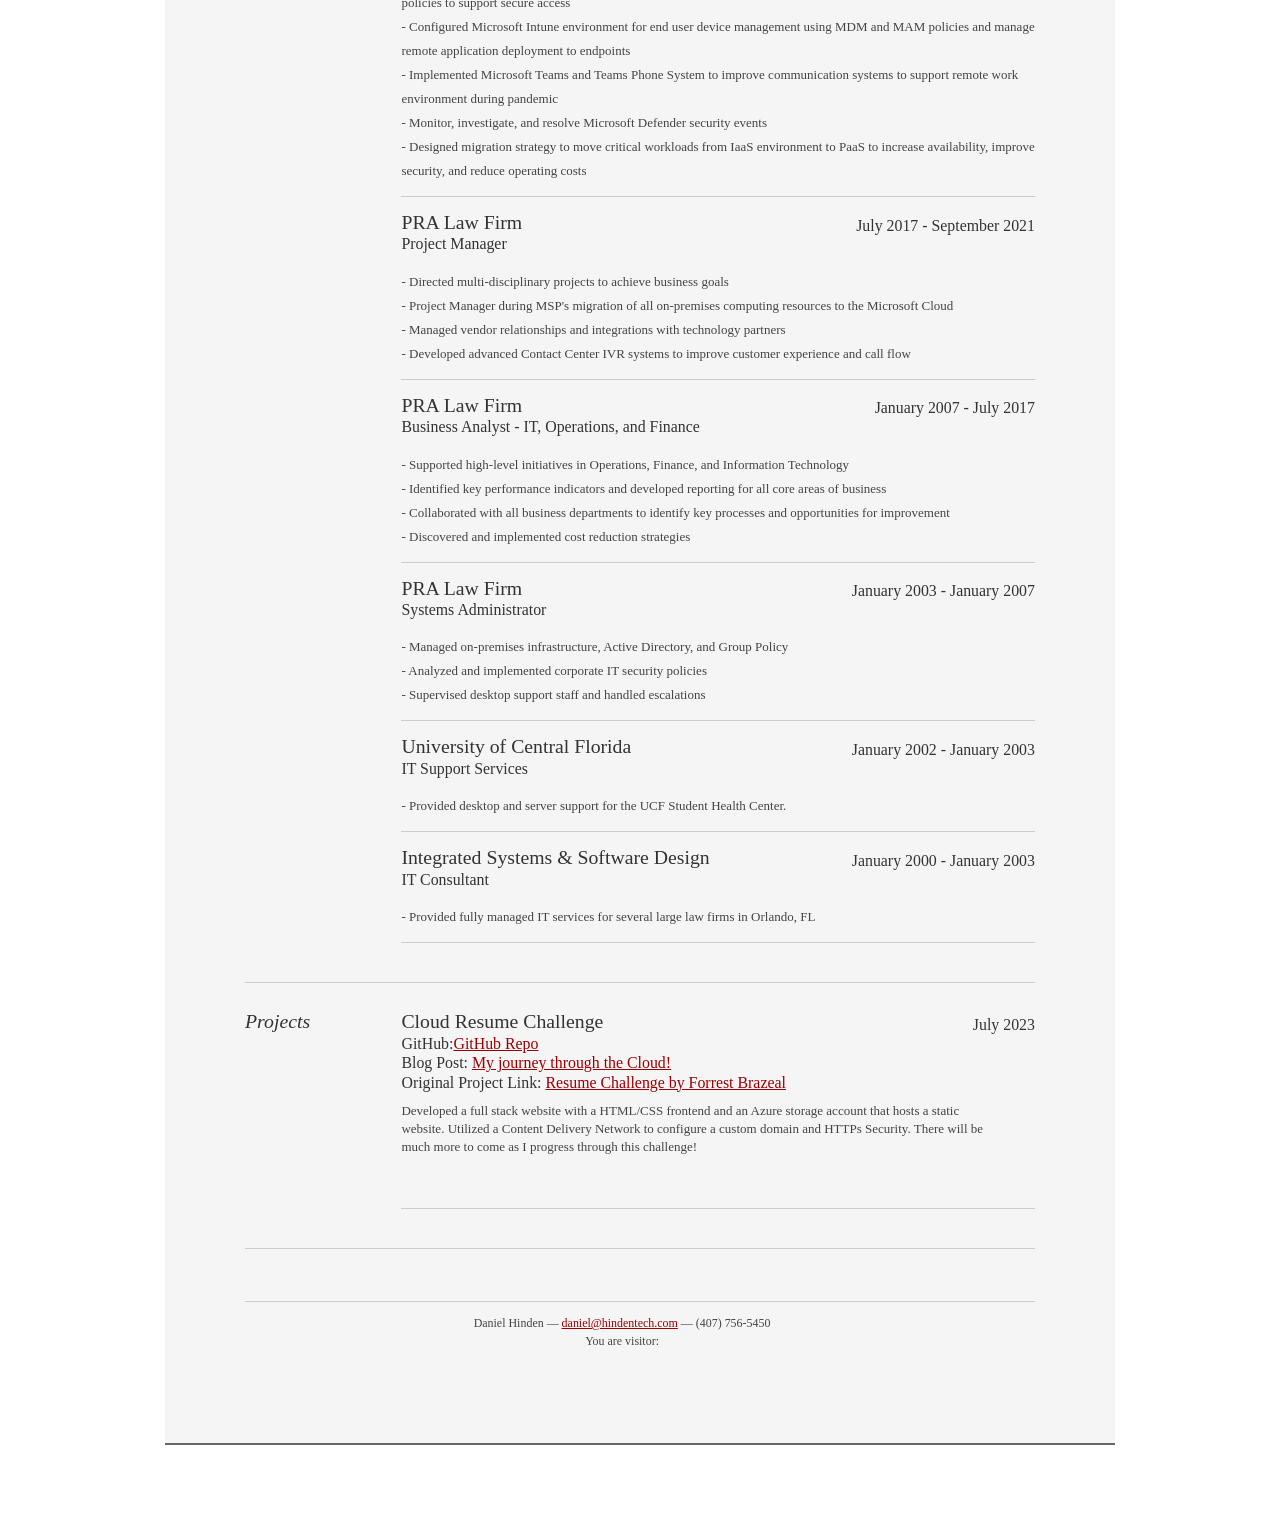
==== commit 06a4c0f1: "Update Certification Dates" ====
--- a/index.html
+++ b/index.html
@@ -108,11 +108,10 @@
 							    	<li class="last">- Microsoft 365 Certified: Teams Administrator Associate (MS-700)</li>
 							    	<li class="last">- Microsoft Certified: Azure/M365 Fundamentals (AZ-900, DP-900, SC-900, PL-900, AI-900)</li><br />
 									Upcoming Certification Schedule:	
-									<li class="last">- Microsoft 365 Certified: Endpoint Administrator Associate (Anticipated November 2023)</li>
-									<li class="last">- Microsoft Certified: Security Operations Analyst Associate (Anticipated January 2024)</li>
-									<li class="last">- Microsoft Certified: Azure Security Engineer Associate (Anticipated March 2024)</li>
-									<li class="last">- Microsoft Certified: Azure Network Engineer Associate (Anticipated April 2024)</li>	
-									<li class="last">- Microsoft 365 Certified: Administrator Expert (Anticipated June 2024)</li>
+									<li class="last">- Microsoft 365 Certified: Endpoint Administrator Associate (Anticipated January 2024)</li>
+									<li class="last">- Microsoft Certified: Security Operations Analyst Associate (Anticipated March 2024)</li>
+									<li class="last">- Microsoft Certified: Azure Security Engineer Associate (Anticipated May 2024)</li>	
+									<li class="last">- Microsoft 365 Certified: Administrator Expert (Anticipated August 2024)</li>
 									</ul>
 								</div>
 
@@ -218,6 +217,15 @@
 								<li class="last">- Managed on-premises infrastructure, Active Directory, and Group Policy</li>
 								<li class="last">- Analyzed and implemented corporate IT security policies</li>
 								<li class="last">- Supervised desktop support staff and handled escalations</li>
+								</ul>
+							</div>
+
+							<div class="job">
+								<h2>University of Central Florida</h2>
+								<h3>IT Support Services</h3>
+								<h4>January 2002 - January 2003</h4></br>
+								<ul>
+								<li class="last">- Provided desktop and server support for the UCF Student Health Center.</li>
 								</ul>
 							</div>
 
